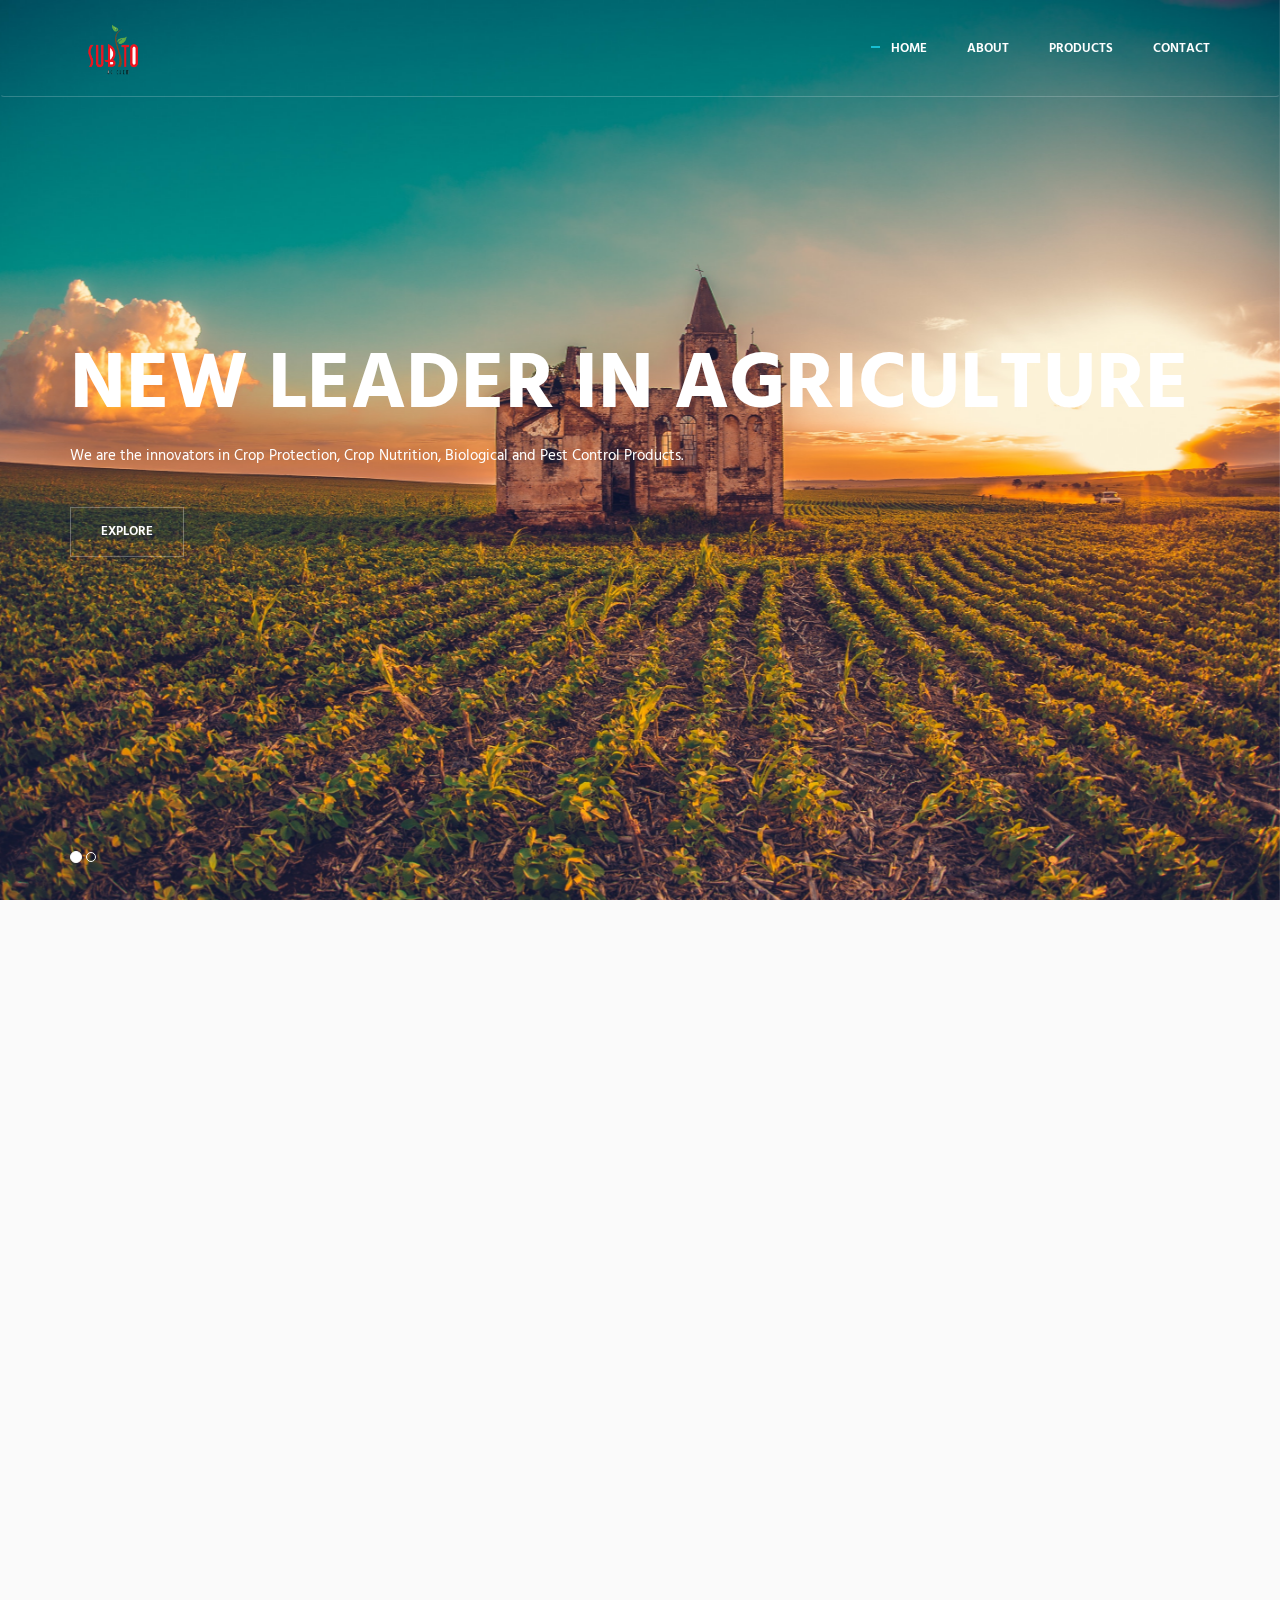
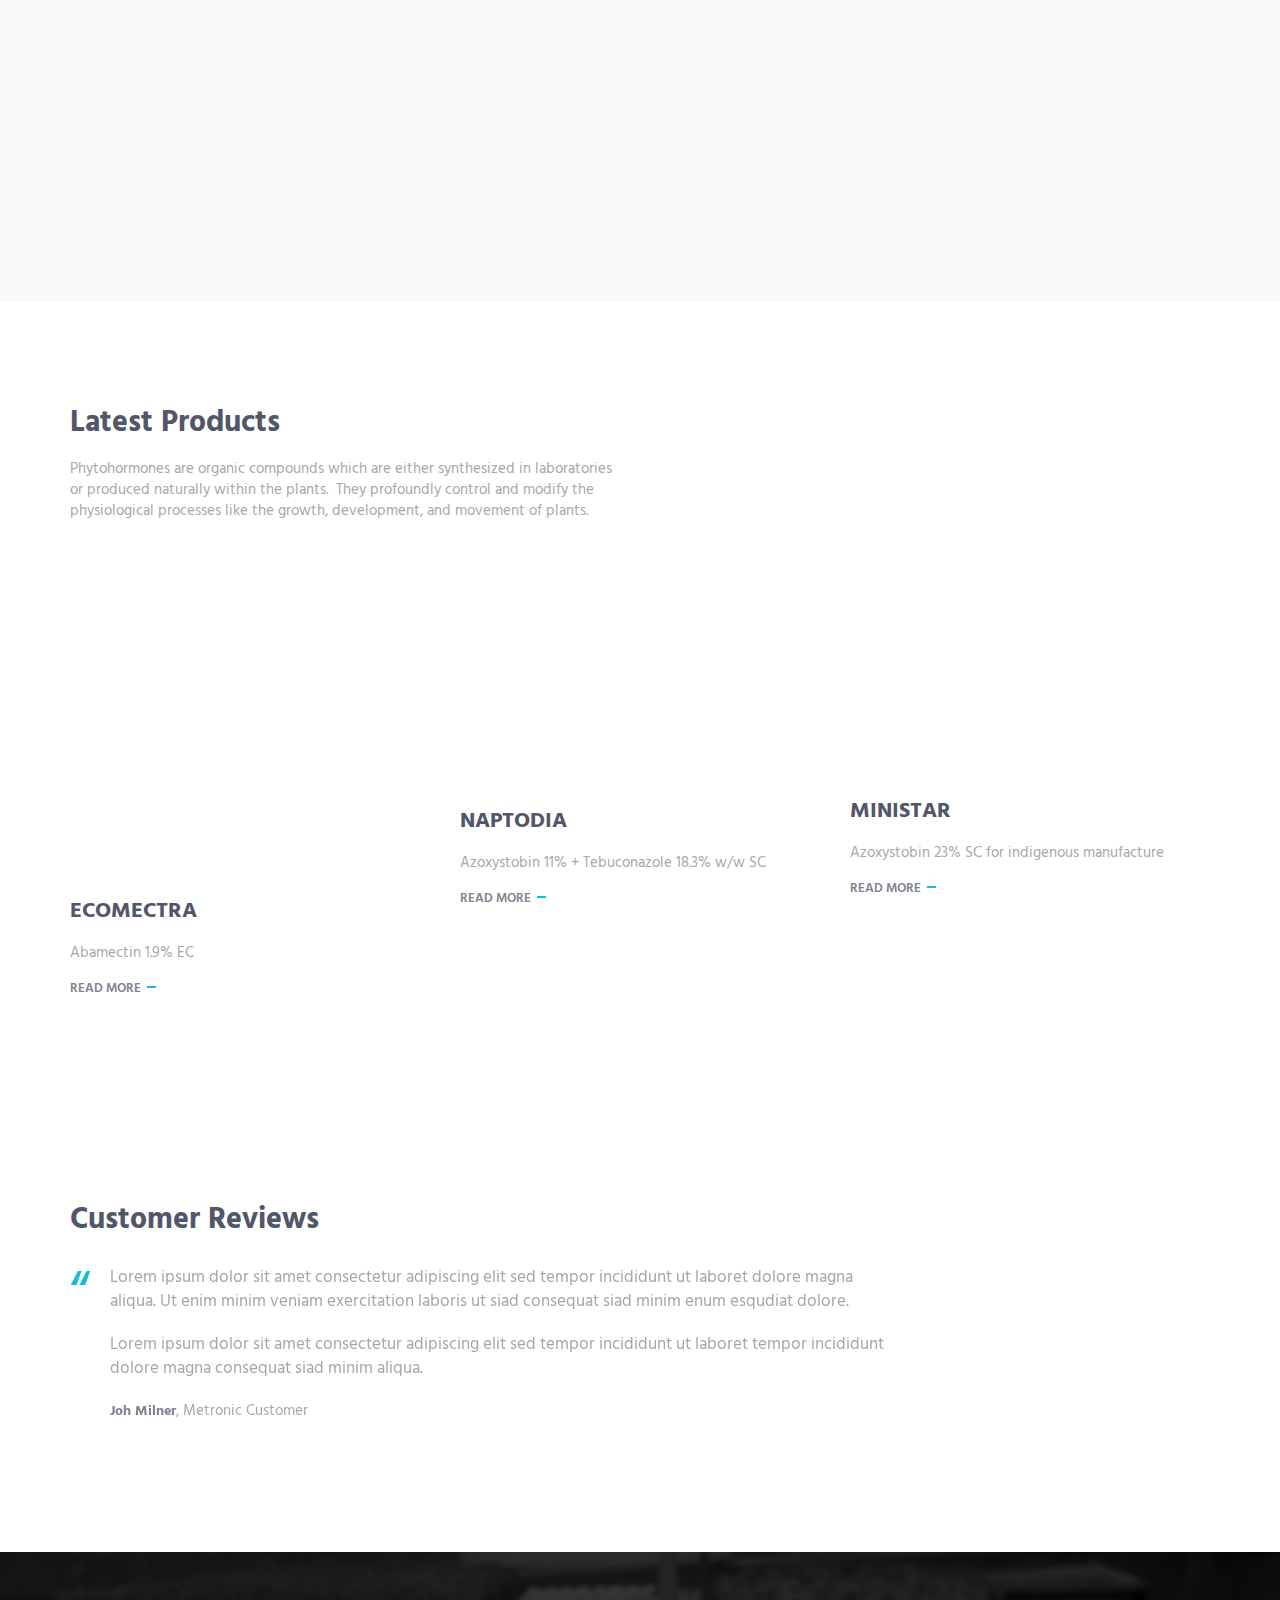
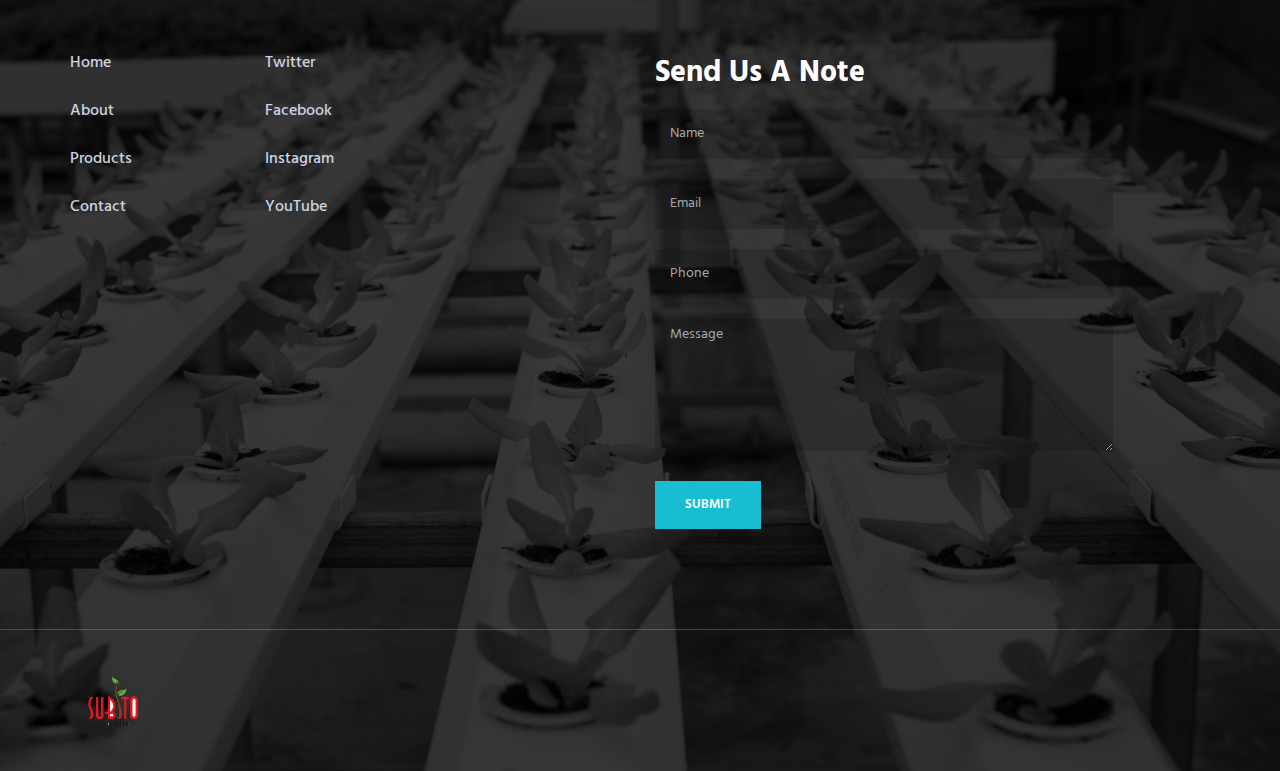
==== index.html @ 29a46f5b "initial commit" ====
<!DOCTYPE html>
<html lang="en" class="no-js">
  <!-- BEGIN HEAD -->
  <head>
    <meta charset="utf-8" />
    <title>SUBITO AGCHEM PRIVATE LIMITED</title>
    <meta http-equiv="X-UA-Compatible" content="IE=edge" />
    <meta content="width=device-width, initial-scale=1" name="viewport" />
    <meta content="" name="description" />
    <meta content="" name="author" />

    <!-- GLOBAL MANDATORY STYLES -->
    <link
      href="http://fonts.googleapis.com/css?family=Hind:300,400,500,600,700"
      rel="stylesheet"
      type="text/css"
    />
    <link
      href="vendor/simple-line-icons/simple-line-icons.min.css"
      rel="stylesheet"
      type="text/css"
    />
    <link
      href="vendor/bootstrap/css/bootstrap.min.css"
      rel="stylesheet"
      type="text/css"
    />

    <!-- PAGE LEVEL PLUGIN STYLES -->
    <link href="css/animate.css" rel="stylesheet" />
    <link
      href="vendor/swiper/css/swiper.min.css"
      rel="stylesheet"
      type="text/css"
    />

    <!-- THEME STYLES -->
    <link href="css/layout.min.css" rel="stylesheet" type="text/css" />

    <!-- Favicon -->
    <link rel="shortcut icon" href="favicon.ico" />
    <link rel="icon" type="image/png" href="/img/logo.png" />
  </head>
  <!-- END HEAD -->

  <!-- BODY -->
  <body>
    <!--========== HEADER ==========-->
    <header class="header navbar-fixed-top">
      <!-- Navbar -->
      <nav class="navbar" role="navigation">
        <div class="container">
          <!-- Brand and toggle get grouped for better mobile display -->
          <div class="menu-container">
            <button
              type="button"
              class="navbar-toggle"
              data-toggle="collapse"
              data-target=".nav-collapse"
            >
              <span class="sr-only">Toggle navigation</span>
              <span class="toggle-icon"></span>
            </button>

            <!-- Logo -->
            <div class="logo">
              <a class="logo-wrap" href="index.html">
                <img
                  class="logo-img logo-img-main"
                  src="img/logo_new.png"
                  alt="Subito Logo"
                />
                <img
                  class="logo-img logo-img-active"
                  src="img/logo_new.png"
                  alt="Subito Logo"
                />
              </a>
            </div>
            <!-- End Logo -->
          </div>

          <!-- Collect the nav links, forms, and other content for toggling -->
          <div class="collapse navbar-collapse nav-collapse" style="color: #ffff;">
            <div class="menu-container" style="color: #ffff;">
              <ul class="navbar-nav navbar-nav-right">
                <li class="nav-item">
                  <a
                    class="nav-item-child nav-item-hover active"
                    href="index.html"
                    >Home</a
                  >
                </li>
                <!-- <li class="nav-item"><a class="nav-item-child nav-item-hover" href="pricing.html">Pricing</a></li> -->
                <li class="nav-item">
                  <a class="nav-item-child nav-item-hover" href="about.html"
                    >About</a
                  >
                </li>
                <li class="nav-item">
                  <a class="nav-item-child nav-item-hover" href="products.html"
                    >Products</a
                  >
                </li>
                <!-- <li class="nav-item"><a class="nav-item-child nav-item-hover" href="faq.html">FAQ</a></li> -->
                <li class="nav-item">
                  <a class="nav-item-child nav-item-hover" href="contact.html"
                    >Contact</a
                  >
                </li>
              </ul>
            </div>
          </div>
          <!-- End Navbar Collapse -->
        </div>
      </nav>
      <!-- Navbar -->
    </header>
    <!--========== END HEADER ==========-->

    <!--========== SLIDER ==========-->
    <div
      id="carousel-example-generic"
      class="carousel slide"
      data-ride="carousel"
    >
      <div class="container">
        <!-- Indicators -->
        <ol class="carousel-indicators">
          <li
            data-target="#carousel-example-generic"
            data-slide-to="0"
            class="active"
          ></li>
          <li data-target="#carousel-example-generic" data-slide-to="1"></li>
        </ol>
      </div>

      <!-- Wrapper for slides -->
      <div class="carousel-inner" role="listbox">
        <div class="item active">
          <img
            class="img-responsive"
            src="img/1920x1080/01.jpg"
            alt="Slider Image"
          />
          <div class="container">
            <div class="carousel-centered">
              <div class="margin-b-40">
                <h1 class="carousel-title">New leader in agriculture</h1>
                <p style="color: #ffff;">
                  We are the innovators in Crop Protection, Crop Nutrition,
                  Biological and Pest Control Products.
                </p>
              </div>
              <a
                href="#"
                class="btn-theme btn-theme-sm btn-white-brd text-uppercase"
                >Explore</a
              >
            </div>
          </div>
        </div>
        <div class="item">
          <img
            class="img-responsive"
            src="img/1920x1080/02.jpg"
            alt="Slider Image"
          />
          <div class="container">
            <div class="carousel-centered">
              <div class="margin-b-40">
                <h2 class="carousel-title">Maximize Efficiency</h2>
                <p style="color: #ffff;">
                  We focus on over all development of the communities around our
                  plant locations mostly in the rural areas.
                </p>
              </div>
              <a
                href="#"
                class="btn-theme btn-theme-sm btn-white-brd text-uppercase"
                >Explore</a
              >
            </div>
          </div>
        </div>
      </div>
    </div>
    <!--========== SLIDER ==========-->

    <!--========== PAGE LAYOUT ==========-->
    <!-- Service -->
    <div class="bg-color-sky-light" data-auto-height="true">
      <div class="content-lg container">
        <div class="row row-space-1 margin-b-2">
          <div class="col-sm-4 sm-margin-b-2">
            <div
              class="wow fadeInLeft"
              data-wow-duration=".3"
              data-wow-delay=".3s"
            >
              <div class="service" data-height="height">
                <div class="service-element">
                  <i class="service-icon icon-chemistry"></i>
                </div>
                <div class="service-info">
                  <h3>CROP PROTECTION</h3>
                  <p class="margin-b-5">
                    Crop protection combines strategies, tools, and products
                    that protect against various pests.
                  </p>
                </div>
                <a href="#" class="content-wrapper-link"></a>
              </div>
            </div>
          </div>
          <div class="col-sm-4 sm-margin-b-2">
            <div
              class="wow fadeInLeft"
              data-wow-duration=".3"
              data-wow-delay=".2s"
            >
              <div class="service" data-height="height">
                <div class="service-element">
                  <i class="service-icon icon-screen-tablet"></i>
                </div>
                <div class="service-info">
                  <h3>BIOLOGICAL</h3>
                  <p class="margin-b-5">
                    Biological crop protection, also called biological pest
                    control, is the control of pests and diseases in the crop
                    through the introduction of natural microbes and metabolites
                    of the biological plant protection products.
                  </p>
                </div>
                <a href="#" class="content-wrapper-link"></a>
              </div>
            </div>
          </div>
          <div class="col-sm-4">
            <div
              class="wow fadeInLeft"
              data-wow-duration=".3"
              data-wow-delay=".1s"
            >
              <div class="service" data-height="height">
                <div class="service-element">
                  <i class="service-icon icon-badge"></i>
                </div>
                <div class="service-info">
                  <h3>CROP NUTRITION</h3>
                  <p class="margin-b-5">
                    Nitrogen, phosphorus, and potassium (macronutrient) are most
                    important nutrients for plant growth and development.
                    Nitrogen is a major component of proteins and is therefore
                    required in higher concentration. It also catalyses
                    enzymatic reactions. Phosphorus is the main component of ATP
                    and NADPH.
                  </p>
                </div>
                <a href="#" class="content-wrapper-link"></a>
              </div>
            </div>
          </div>
        </div>
        <!--// end row -->

        <div class="row row-space-1">
          <div class="col-sm-4 sm-margin-b-2">
            <div
              class="wow fadeInLeft"
              data-wow-duration=".3"
              data-wow-delay=".4s"
            >
              <div class="service" data-height="height">
                <div class="service-element">
                  <i class="service-icon icon-notebook"></i>
                </div>
                <div class="service-info">
                  <h3>PLANT GROWTH REGULATORS</h3>
                  <p class="margin-b-5">
                    Plant growth regulators are the chemical substances which
                    govern all the factors of development and growth within
                    plants. Some other names used to refer to it are
                    phytohormones and plant growth hormones.
                  </p>
                </div>
                <a href="#" class="content-wrapper-link"></a>
              </div>
            </div>
          </div>
          <!-- <div class="col-sm-4 sm-margin-b-2">
                        <div class="wow fadeInLeft" data-wow-duration=".3" data-wow-delay=".5s">
                            <div class="service" data-height="height">
                                <div class="service-element">
                                    <i class="service-icon icon-speedometer"></i>
                                </div>
                                <div class="service-info">
                                    <h3>Fast Delivery</h3>
                                    <p class="margin-b-5">Lorem ipsum dolor amet consectetur ut consequat siad esqudiat dolor</p>
                                </div>
                                <a href="#" class="content-wrapper-link"></a>    
                            </div>
                        </div>
                    </div> -->
          <!-- <div class="col-sm-4">
                        <div class="wow fadeInLeft" data-wow-duration=".3" data-wow-delay=".6s">
                            <div class="service" data-height="height">
                                <div class="service-element">
                                    <i class="service-icon icon-badge"></i>
                                </div>
                                <div class="service-info">
                                    <h3>Free Plugins</h3>
                                    <p class="margin-b-5">Lorem ipsum dolor amet consectetur ut consequat siad esqudiat dolor</p>
                                </div>
                                <a href="#" class="content-wrapper-link"></a>    
                            </div>
                        </div>
                    </div> -->
        </div>
        <!--// end row -->
      </div>
    </div>
    <!-- End Service -->

    <!-- Latest Products -->
    <div class="content-lg container">
      <div class="row margin-b-40">
        <div class="col-sm-6">
          <h2>Latest Products</h2>
          <p>
            Phytohormones are organic compounds which are either synthesized in
            laboratories or produced naturally within the plants.  They
            profoundly control and modify the physiological processes like the
            growth, development, and movement of plants.
          </p>
        </div>
      </div>
      <!--// end row -->

      <div class="row">
        <!-- Latest Products -->
        <div class="col-sm-4 sm-margin-b-50">
          <div class="margin-b-20">
            <div class="wow zoomIn" data-wow-duration=".3" data-wow-delay=".1s">
              <img
                class="img-responsive"
                src="img/png/01.png"
                alt="Latest Products Image"
                height="300"
                width="300"
              />
            </div>
          </div>
          <h4>
            <a href="#">ECOMECTRA</a>
            <!-- <span class="text-uppercase margin-l-20">Management</span> -->
          </h4>
          <p>Abamectin 1.9% EC</p>
          <a class="link" href="#">Read More</a>
        </div>
        <!-- End Latest Products -->

        <!-- Latest Products -->
        <div class="col-sm-4 sm-margin-b-50">
          <div class="margin-b-20">
            <div class="wow zoomIn" data-wow-duration=".3" data-wow-delay=".1s">
              <img
                class="img-responsive"
                src="img/png/02.png"
                alt="Latest Products Image"
                height="210"
                width="210"
              />
            </div>
          </div>
          <h4>
            <a href="#"> NAPTODIA</a>
            <!-- <span class="text-uppercase margin-l-20">Developmeny</span> -->
          </h4>
          <p>Azoxystobin 11% + Tebuconazole 18.3% w/w SC</p>
          <a class="link" href="#">Read More</a>
        </div>
        <!-- End Latest Products -->

        <!-- Latest Products -->
        <div class="col-sm-4 sm-margin-b-50">
          <div class="margin-b-20">
            <div class="wow zoomIn" data-wow-duration=".3" data-wow-delay=".1s">
              <img
                class="img-responsive"
                src="img/png/03.png"
                alt="Latest Products Image"
                height="200"
                width="200"
              />
            </div>
          </div>
          <h4>
            <a href="#">MINISTAR</a>
            <!-- <span class="text-uppercase margin-l-20">Design</span> -->
          </h4>
          <p>Azoxystobin 23% SC for indigenous manufacture</p>
          <a class="link" href="#">Read More</a>
        </div>
        <!-- End Latest Products -->
      </div>
      <!--// end row -->
    </div>
    <!-- End Latest Products -->

    <!-- Clients -->
    <!-- <div class="bg-color-sky-light">
            <div class="content-lg container">
                 Swiper Clients -->
    <!-- <div class="swiper-slider swiper-clients"> -->
    <!-- Swiper Wrapper -->
    <!-- <div class="swiper-wrapper">
                        <div class="swiper-slide">
                            <img class="swiper-clients-img" src="img/clients/01.png" alt="Clients Logo">
                        </div>
                        <div class="swiper-slide">
                            <img class="swiper-clients-img" src="img/clients/02.png" alt="Clients Logo">
                        </div>
                        <div class="swiper-slide">
                            <img class="swiper-clients-img" src="img/clients/03.png" alt="Clients Logo">
                        </div>
                        <div class="swiper-slide">
                            <img class="swiper-clients-img" src="img/clients/04.png" alt="Clients Logo">
                        </div>
                        <div class="swiper-slide">
                            <img class="swiper-clients-img" src="img/clients/05.png" alt="Clients Logo">
                        </div>
                        <div class="swiper-slide">
                            <img class="swiper-clients-img" src="img/clients/06.png" alt="Clients Logo">
                        </div>
                    </div> -->
    <!-- End Swiper Wrapper -->
    <!-- </div> -->
    <!-- End Swiper Clients -->
    <!-- </div>
        </div>  -->
    <!-- End Clients -->

    <!-- Testimonials -->
    <div class="content-lg container">
      <div class="row">
        <div class="col-sm-9">
          <h2>Customer Reviews</h2>

          <!-- Swiper Testimonials -->
          <div class="swiper-slider swiper-testimonials">
            <!-- Swiper Wrapper -->
            <div class="swiper-wrapper">
              <div class="swiper-slide">
                <blockquote class="blockquote">
                  <div class="margin-b-20">
                    Lorem ipsum dolor sit amet consectetur adipiscing elit sed
                    tempor incididunt ut laboret dolore magna aliqua. Ut enim
                    minim veniam exercitation laboris ut siad consequat siad
                    minim enum esqudiat dolore.
                  </div>
                  <div class="margin-b-20">
                    Lorem ipsum dolor sit amet consectetur adipiscing elit sed
                    tempor incididunt ut laboret tempor incididunt dolore magna
                    consequat siad minim aliqua.
                  </div>
                  <p>
                    <span class="fweight-700 color-link">Joh Milner</span>,
                    Metronic Customer
                  </p>
                </blockquote>
              </div>
              <div class="swiper-slide">
                <blockquote class="blockquote">
                  <div class="margin-b-20">
                    Duis aute irure dolor in reprehenderit in voluptate velit
                    esse cillum dolore eu fugiat nulla pariatur. Excepteur sint
                    occaecat cupidatat non proident, sunt in culpa qui officia
                    deserunt mollit anim id est laborum.
                  </div>
                  <div class="margin-b-20">
                    Ut enim ad minim veniam, quis nostrud exercitation ullamco
                    laboris nisi ut aliquip ex ea commodo consequat.
                  </div>
                  <p>
                    <span class="fweight-700 color-link">Alex Clarson</span>,
                    Metronic Customer
                  </p>
                </blockquote>
              </div>
            </div>
            <!-- End Swiper Wrapper -->

            <!-- Pagination -->
            <div class="swiper-testimonials-pagination"></div>
          </div>
          <!-- End Swiper Testimonials -->
        </div>
      </div>
      <!--// end row -->
    </div>
    <!-- End Testimonials -->

    <!-- Pricing -->
    <!-- <div class="bg-color-sky-light">
            <div class="content-lg container">
                <div class="row row-space-1">
                    <div class="col-sm-4 sm-margin-b-2"> -->
    <!-- Pricing -->
    <!-- <div class="pricing">
                            <div class="margin-b-30">
                                <i class="pricing-icon icon-chemistry"></i>
                                <h3>Starter Kit <span> - $</span> 49</h3>
                                <p>Lorem ipsum dolor amet consectetur ut consequat siad esqudiat dolor</p>
                            </div>
                            <ul class="list-unstyled pricing-list margin-b-50">
                                <li class="pricing-list-item">Basic Features</li>
                                <li class="pricing-list-item">Up to 5 products</li>
                                <li class="pricing-list-item">50 Users Panels</li>
                            </ul>
                            <a href="pricing.html" class="btn-theme btn-theme-sm btn-default-bg text-uppercase">Choose</a>
                        </div> -->
    <!-- End Pricing -->
    <!-- </div>
                    <div class="col-sm-4 sm-margin-b-2"> -->
    <!-- Pricing -->
    <!-- <div class="pricing pricing-active">
                            <div class="margin-b-30">
                                <i class="pricing-icon icon-badge"></i>
                                <h3>Professional <span> - $</span> 149</h3>
                                <p>Lorem ipsum dolor amet consectetur ut consequat siad esqudiat dolor</p>
                            </div>
                            <ul class="list-unstyled pricing-list margin-b-50">
                                <li class="pricing-list-item">Basic Features</li>
                                <li class="pricing-list-item">Up to 100 products</li>
                                <li class="pricing-list-item">100 Users Panels</li>
                            </ul>
                            <a href="pricing.html" class="btn-theme btn-theme-sm btn-default-bg text-uppercase">Choose</a>
                        </div> -->
    <!-- End Pricing -->
    <!-- </div>
                    <div class="col-sm-4">
                         Pricing -->
    <!-- <div class="pricing">
                            <div class="margin-b-30">
                                <i class="pricing-icon icon-shield"></i>
                                <h3>Advanced <span> - $</span> 249</h3>
                                <p>Lorem ipsum dolor amet consectetur ut consequat siad esqudiat dolor</p>
                            </div>
                            <ul class="list-unstyled pricing-list margin-b-50">
                                <li class="pricing-list-item">Extended Features</li>
                                <li class="pricing-list-item">Unlimited products</li>
                                <li class="pricing-list-item">Unlimited Users Panels</li>
                            </ul>
                            <a href="pricing.html" class="btn-theme btn-theme-sm btn-default-bg text-uppercase">Choose</a>
                        </div>
                        End Pricing -->
    <!-- </div>
                </div>
             -// end row -->
    <!-- </div>
        </div>  -->
    <!-- End Pricing -->

    <!-- Promo Section -->
    <!-- <div class="promo-section overflow-h">
      <div class="container">
        <div class="clearfix">
          <div class="ver-center">
            <div class="ver-center-aligned">
              <div class="promo-section-col">
                <h2>Our Clients</h2>
                <p>
                  Lorem ipsum dolor sit amet consectetur adipiscing elit sed
                  tempor incididunt ut laboret dolore magna aliqua enim minim
                  veniam exercitation ipsum dolor sit amet consectetur
                  adipiscing elit sed tempor incididunt ut laboret dolore magna
                  aliqua enim minim veniam exercitation
                </p>
                <p>
                  Ipsum dolor sit amet consectetur adipiscing elit sed tempor
                  incididut ut sead laboret dolore magna aliqua enim minim
                  veniam exercitation ipsum dolor sit amet consectetur
                  adipiscing
                </p>
              </div>
            </div>
          </div>
        </div>
      </div>
      <div class="promo-section-img-right">
        <img
          class="img-responsive"
          src="img/970x970/01.jpg"
          alt="Content Image"
        />
      </div>
    </div> -->
    <!-- End Promo Section -->

    <!-- Work -->
    <!-- <div class="bg-color-sky-light overflow-h">
      <div class="content-lg container">
        <div class="row margin-b-40">
          <div class="col-sm-6">
            <h2>Showcase</h2>
            <p>
              Lorem ipsum dolor sit amet consectetur adipiscing elit sed tempor
              incididunt ut laboret dolore magna aliqua enim minim veniam
              exercitation
            </p>
          </div>
        </div> -->
        <!--// end row -->

        <!-- Masonry Grid -->
        <!-- <div class="masonry-grid">
          <div class="masonry-grid-sizer col-xs-6 col-sm-6 col-md-1"></div>
          <div class="masonry-grid-item col-xs-12 col-sm-6 col-md-8"> -->
            <!-- Work -->
            <!-- <div
              class="work wow fadeInUp"
              data-wow-duration=".3"
              data-wow-delay=".1s"
            >
              <div class="work-overlay">
                <img
                  class="full-width img-responsive"
                  src="img/800x400/01.jpg"
                  alt="Portfolio Image"
                />
              </div>
              <div class="work-content">
                <h3 class="color-white margin-b-5">Art Of Coding</h3>
                <p class="color-white margin-b-0">
                  Lorem ipsum dolor sit amet consectetur adipiscing
                </p>
              </div>
              <a class="content-wrapper-link" href="#"></a>
            </div> -->
            <!-- End Work -->
          <!-- </div>
          <div class="masonry-grid-item col-xs-6 col-sm-6 col-md-4"> -->
            <!-- Work -->
            <!-- <div
              class="work wow fadeInUp"
              data-wow-duration=".3"
              data-wow-delay=".2s"
            >
              <div class="work-overlay">
                <img
                  class="full-width img-responsive"
                  src="img/397x400/01.jpg"
                  alt="Portfolio Image"
                />
              </div>
              <div class="work-content">
                <h3 class="color-white margin-b-5">Clean Design</h3>
                <p class="color-white margin-b-0">
                  Lorem ipsum dolor sit amet consectetur adipiscing
                </p>
              </div>
              <a class="content-wrapper-link" href="#"></a>
            </div> -->
            <!-- End Work -->
          <!-- </div>
          <div class="masonry-grid-item col-xs-6 col-sm-6 col-md-4"> -->
            <!-- Work -->
            <!-- <div
              class="work wow fadeInUp"
              data-wow-duration=".3"
              data-wow-delay=".3s"
            >
              <div class="work-overlay">
                <img
                  class="full-width img-responsive"
                  src="img/397x300/01.jpg"
                  alt="Portfolio Image"
                />
              </div>
              <div class="work-content">
                <h3 class="color-white margin-b-5">Clean Design</h3>
                <p class="color-white margin-b-0">
                  Lorem ipsum dolor sit amet consectetur adipiscing
                </p>
              </div>
              <a class="content-wrapper-link" href="#"></a>
            </div> -->
            <!-- End Work -->
          <!-- </div>
          <div class="masonry-grid-item col-xs-6 col-sm-6 col-md-4">
            Work
            <div
              class="work wow fadeInUp"
              data-wow-duration=".3"
              data-wow-delay=".4s"
            > -->
              <!-- <div class="work-overlay">
                <img
                  class="full-width img-responsive"
                  src="img/397x300/02.jpg"
                  alt="Portfolio Image"
                />
              </div>
              <div class="work-content">
                <h3 class="color-white margin-b-5">Clean Design</h3>
                <p class="color-white margin-b-0">
                  Lorem ipsum dolor sit amet consectetur adipiscing
                </p>
              </div>
              <a class="content-wrapper-link" href="#"></a>
            </div> -->
            <!-- End Work -->
          <!-- </div>
          <div class="masonry-grid-item col-xs-6 col-sm-6 col-md-4"> -->
            <!-- Work -->
            <!-- <div
              class="work wow fadeInUp"
              data-wow-duration=".3"
              data-wow-delay=".5s"
            >
              <div class="work-overlay">
                <img
                  class="full-width img-responsive"
                  src="img/397x300/03.jpg"
                  alt="Portfolio Image"
                />
              </div>
              <div class="work-content">
                <h3 class="color-white margin-b-5">Clean Design</h3>
                <p class="color-white margin-b-0">
                  Lorem ipsum dolor sit amet consectetur adipiscing
                </p>
              </div>
              <a class="content-wrapper-link" href="#"></a>
            </div> -->
            <!-- End Work -->
          <!-- </div>
        </div> -->
        <!-- End Masonry Grid -->
      <!-- </div>
    </div> -->
    <!-- End Work -->
    <!--========== END PAGE LAYOUT ==========-->

    <!--========== FOOTER ==========-->
    <footer class="footer">
      <!-- Links -->
      <div class="footer-seperator">
        <div class="content-lg container">
          <div class="row">
            <div class="col-sm-2 sm-margin-b-50">
              <!-- List -->
              <ul class="list-unstyled footer-list">
                <li class="footer-list-item">
                  <a class="footer-list-link" href="#">Home</a>
                </li>
                <li class="footer-list-item">
                  <a class="footer-list-link" href="#">About</a>
                </li>
                <li class="footer-list-item">
                  <a class="footer-list-link" href="#">Products</a>
                </li>
                <!-- <li class="footer-list-item"><a class="footer-list-link" href="#">Pricing</a></li>
                                <li class="footer-list-item"><a class="footer-list-link" href="#">Clients</a></li> -->
                <!-- <li class="footer-list-item"><a class="footer-list-link" href="#">Careers</a></li> -->
                <li class="footer-list-item">
                  <a class="footer-list-link" href="#">Contact</a>
                </li>
                <!-- <li class="footer-list-item"><a class="footer-list-link" href="#">Terms</a></li> -->
              </ul>
              <!-- End List -->
            </div>
            <div class="col-sm-4 sm-margin-b-30">
              <!-- List -->
              <ul class="list-unstyled footer-list">
                <li class="footer-list-item">
                  <a class="footer-list-link" href="#">Twitter</a>
                </li>
                <li class="footer-list-item">
                  <a class="footer-list-link" href="#">Facebook</a>
                </li>
                <li class="footer-list-item">
                  <a class="footer-list-link" href="#">Instagram</a>
                </li>
                <li class="footer-list-item">
                  <a class="footer-list-link" href="#">YouTube</a>
                </li>
              </ul>
              <!-- End List -->
            </div>
            <div class="col-sm-5 sm-margin-b-30">
              <h2 class="color-white">Send Us A Note</h2>
              <input
                type="text"
                class="form-control footer-input margin-b-20"
                placeholder="Name"
                required
              />
              <input
                type="email"
                class="form-control footer-input margin-b-20"
                placeholder="Email"
                required
              />
              <input
                type="text"
                class="form-control footer-input margin-b-20"
                placeholder="Phone"
                required
              />
              <textarea
                class="form-control footer-input margin-b-30"
                rows="6"
                placeholder="Message"
                required
              ></textarea>
              <button
                type="submit"
                class="btn-theme btn-theme-sm btn-base-bg text-uppercase"
              >
                Submit
              </button>
            </div>
          </div>
          <!--// end row -->
        </div>
      </div>
      <!-- End Links -->

      <!-- Copyright -->
      <div class="content container">
        <div class="row">
          <div class="col-xs-6">
            <img class="footer-logo" src="img/logo_new.png" alt="Subito Logo" />
          </div>
          <!-- <div class="col-xs-6 text-right">
                        <p class="margin-b-0"><a class="color-base fweight-700" href="http://keenthemes.com/preview/asentus/">Asentus</a> Theme Powered by: <a class="color-base fweight-700" href="http://www.keenthemes.com/">KeenThemes.com</a></p>
                    </div> -->
        </div>
        <!--// end row -->
      </div>
      <!-- End Copyright -->
    </footer>
    <!--========== END FOOTER ==========-->

    <!-- Back To Top -->
    <a href="javascript:void(0);" class="js-back-to-top back-to-top">Top</a>

    <!-- JAVASCRIPTS(Load javascripts at bottom, this will reduce page load time) -->
    <!-- CORE PLUGINS -->
    <script src="vendor/jquery.min.js" type="text/javascript"></script>
    <script src="vendor/jquery-migrate.min.js" type="text/javascript"></script>
    <script
      src="vendor/bootstrap/js/bootstrap.min.js"
      type="text/javascript"
    ></script>

    <!-- PAGE LEVEL PLUGINS -->
    <script src="vendor/jquery.easing.js" type="text/javascript"></script>
    <script src="vendor/jquery.back-to-top.js" type="text/javascript"></script>
    <script
      src="vendor/jquery.smooth-scroll.js"
      type="text/javascript"
    ></script>
    <script src="vendor/jquery.wow.min.js" type="text/javascript"></script>
    <script
      src="vendor/swiper/js/swiper.jquery.min.js"
      type="text/javascript"
    ></script>
    <script
      src="vendor/masonry/jquery.masonry.pkgd.min.js"
      type="text/javascript"
    ></script>
    <script
      src="vendor/masonry/imagesloaded.pkgd.min.js"
      type="text/javascript"
    ></script>

    <!-- PAGE LEVEL SCRIPTS -->
    <script src="js/layout.min.js" type="text/javascript"></script>
    <script src="js/components/wow.min.js" type="text/javascript"></script>
    <script src="js/components/swiper.min.js" type="text/javascript"></script>
    <script src="js/components/masonry.min.js" type="text/javascript"></script>
  </body>
  <!-- END BODY -->
</html>
---- css/layout.min.css ----
@charset "UTF-8";.blockquote,.btn-theme,p{line-height:1.4}.btn-theme.active.focus,.btn-theme.active:focus,.btn-theme.focus,.btn-theme:active.focus,.btn-theme:active:focus,.btn-theme:focus,:active,:focus,a,a:active,a:focus,a:hover{outline:0}.btn-theme:hover,.service .service-element,.service .service-info,.service:hover .service-element,.service:hover .service-info{transition-duration:.3s;transition-property:all;transition-timing-function:cubic-bezier(.7,1,.7,1)}.blockquote,.header .nav-item-child,.link,a,body,em,h1,h2,h3,h4,h5,h6,li,li a,p,span{font-family:Hind,sans-serif}.back-to-top:focus,.back-to-top:hover,.btn-theme.focus,.btn-theme:focus,.btn-theme:hover,.content-wrapper-link,.header .logo-wrap:focus,.header .logo-wrap:hover,a:active,a:focus,a:hover,h1>a:focus,h2>a:focus,h3>a:focus,h4>a:focus,h5>a:focus,h6>a:focus{text-decoration:none}.back-to-top,.carousel-title,.header .nav-item-child,.link{text-transform:uppercase}.container-full-width:after,.masonry-grid:after{clear:both}html{overflow-x:hidden}body,html,html a{-webkit-font-smoothing:antialiased}p{font-size:15px;font-weight:400;color:#a6a7aa;margin-bottom:15px}em,li,li a{font-size:16px;font-weight:500;color:#515769}a{color:#81848f}a:active,a:focus,a:hover{color:#999caa}.link{position:relative;font-size:13px;font-weight:600}.link:after{position:absolute;top:8px;right:-15px;width:9px;height:2px;background:#17bed2;content:" "}span{font-size:14px;font-weight:400;color:#bfc1c7}h1,h2,h3,h4,h5,h6{font-weight:700;color:#515769;line-height:1.4;margin:0 0 15px}h1>a,h2>a,h3>a,h4>a,h5>a,h6>a{color:#515769}h1>a:hover,h2>a:hover,h3>a:hover,h4>a:hover,h5>a:hover,h6>a:hover{color:#999caa;text-decoration:none}h1{font-size:40px}h2{font-size:30px}h3,h4{font-size:22px}::selection{color:#fff;background:#17bed2;text-shadow:none}::-webkit-selection{color:#fff;background:#17bed2;text-shadow:none}::-moz-selection{color:#fff;background:#17bed2;text-shadow:none}.section-seperator{border-bottom:1px solid #edf0f2}.content-wrapper-link{position:absolute;top:0;left:0;right:0;bottom:0;display:block;z-index:3}.blockquote{position:relative;font-size:17px;font-weight:400;color:#a6a7aa;border-left:none;margin-left:20px}.blockquote:before{position:absolute;top:0;left:-20px;font-size:60px;display:inline-block;color:#17bed2;content:'“'}.btn-theme{position:relative;display:inline-block;text-align:center;background-image:none;border-style:solid;white-space:nowrap;vertical-align:middle;-ms-touch-action:manipulation;touch-action:manipulation;cursor:pointer;-webkit-user-select:none;-moz-user-select:none;-ms-user-select:none;user-select:none}.btn-theme.active,.btn-theme:active{background-image:none;outline:0}.btn-theme.disabled,.btn-theme[disabled],fieldset[disabled] .btn-theme{cursor:not-allowed;box-shadow:none;opacity:.65;pointer-events:none}.btn-white-brd{color:#fff;background:0 0;border-color:rgba(255,255,255,.3);border-width:1px}.btn-white-brd.focus,.btn-white-brd:focus,.btn-white-brd:hover{color:#515769;background:#fff;border-color:transparent}.btn-default-bg{color:#515769;background:#f3f4f5;border-color:transparent;border-width:0}.btn-base-bg,.btn-default-bg.focus,.btn-default-bg:focus,.btn-default-bg:hover{background:#17bed2;color:#fff;border-color:transparent}.btn-base-bg{border-width:0}.btn-base-bg.focus,.btn-base-bg:focus,.btn-base-bg:hover{color:#fff;background:#63cbd7;border-color:transparent}.footer .footer-seperator,.header .navbar{border-bottom:1px solid rgba(255,255,255,.2)}.btn-theme-sm{font-size:13px;font-weight:600;padding:15px 30px}.pricing{padding:70px 45px;background:#fff;margin-top:50px}@media (max-width:768px){.pricing{margin-top:0}}.pricing.pricing-active{padding-top:110px;padding-bottom:110px;margin-top:10px}@media (max-width:768px){.pricing.pricing-active{margin-top:0}}.pricing .pricing-icon{display:block;font-size:30px;color:#999caa;margin-bottom:30px}.pricing .pricing-list-item{position:relative;font-size:13px;color:#81848f;padding-left:20px;margin-bottom:10px}.pricing .pricing-list-item:before{position:absolute;top:7px;left:0;width:9px;height:2px;background:#17bed2;content:" ";margin-right:10px}@media (max-width:991px){.promo-section .promo-section-col{padding-top:100px;padding-bottom:100px}}@media (min-width:992px){.promo-section{position:relative;height:400px}.promo-section .promo-section-col{width:45%}.promo-section .promo-section-img-left{position:absolute;top:0;right:50%}.promo-section .promo-section-img-right{position:absolute;top:0;left:50%}.promo-section .ver-center{display:table;height:400px}.promo-section .ver-center-aligned{display:table-cell;vertical-align:middle}}.service{background:#fff;padding:50px}.service .service-element,.service .service-info{-webkit-transform:translate3d(0,0,0);-moz-transform:translate3d(0,0,0);transform:translate3d(0,0,0)}.service .service-icon{display:block;font-size:30px;color:#999caa;margin-bottom:30px}.header .logo-img,.header .logo-img-main,.header .logo-wrap{display:inline-block}.service:hover .service-element{opacity:0;-webkit-transform:translate3d(0,-100%,0);-moz-transform:translate3d(0,-100%,0);transform:translate3d(0,-100%,0)}.service:hover .service-info{-webkit-transform:translate3d(0,-30%,0);-moz-transform:translate3d(0,-30%,0);transform:translate3d(0,-30%,0)}.work,.work .work-overlay{position:relative}.work .work-content,.work .work-overlay:before{position:absolute;transition-property:all;transition-timing-function:cubic-bezier(.7,1,.7,1);transition-duration:.3s;left:0}.work .work-overlay:before{top:0;width:100%;height:100%;background:0 0;content:" "}.work .work-content{bottom:0;opacity:0;padding:25px;-webkit-transform:translate3d(0,20px,0);-moz-transform:translate3d(0,20px,0);transform:translate3d(0,20px,0)}.work:hover .work-overlay:before{background:rgba(0,0,0,.5);transition-duration:.3s;transition-property:all;transition-timing-function:cubic-bezier(.7,1,.7,1)}.work:hover .work-content{opacity:1;-webkit-transform:translate3d(0,0,0);-moz-transform:translate3d(0,0,0);transform:translate3d(0,0,0);transition-duration:.3s;transition-property:all;transition-timing-function:cubic-bezier(.7,1,.7,1)}.footer{background:url(../img/1920x1080/03.jpg) center center no-repeat;background-size:cover}.footer .footer-list{margin-bottom:0}.footer .footer-list-item{color:#cbd3e1;margin-bottom:25px}.footer .footer-list-link{color:#cbd3e1}.footer .footer-list-link:hover{color:#fff}.footer .footer-input{background:rgba(0,0,0,.15)}.footer .footer-logo{width:85px;height:auto}.navbar-fixed-top .navbar-collapse{max-height:100%}.header .navbar{margin-bottom:0;transition-duration:.3s;transition-property:all;transition-timing-function:cubic-bezier(.7,1,.7,1)}.header .navbar-toggle{width:25px;height:25px;border:none;padding:0;margin:35px 0}.header .navbar-toggle .toggle-icon{position:relative;width:21px;height:1px;display:inline-block;background:#515769;transition-duration:.3s;transition-property:all;transition-timing-function:cubic-bezier(.7,1,.7,1)}.header .navbar-toggle .toggle-icon:after,.header .navbar-toggle .toggle-icon:before{position:absolute;left:0;background:#515769;content:" "}.header .navbar-toggle .toggle-icon:before{width:10px;height:1px;bottom:10px;-webkit-transform:rotate(0);-moz-transform:rotate(0);transform:rotate(0);transition-duration:.3s;transition-property:all;transition-timing-function:cubic-bezier(.7,1,.7,1)}.header .navbar-toggle .toggle-icon:after{width:16px;height:1px;top:-5px;-webkit-transform:rotate(0);-moz-transform:rotate(0);transform:rotate(0);transition-duration:.3s;transition-property:all;transition-timing-function:cubic-bezier(.7,1,.7,1)}.header .navbar-toggle:hover .toggle-icon{background:#17bed2;transition-duration:.3s;transition-property:all;transition-timing-function:cubic-bezier(.7,1,.7,1)}.header .navbar-toggle:hover .toggle-icon:after,.header .navbar-toggle:hover .toggle-icon:before{width:21px;height:1px;background:#17bed2;transition-duration:.3s;transition-property:all;transition-timing-function:cubic-bezier(.7,1,.7,1)}.header .logo-img-active,.header .logo-img-main,.header .nav-item .nav-item-hover.active:after,.header .nav-item:hover .nav-item-hover:after{transition-duration:.4s;transition-property:all;transition-timing-function:cubic-bezier(.7,1,.7,1)}.header .navbar-toggle:hover .toggle-icon.is-clicked{background:rgba(81,87,105,0)}.header .logo{width:100px;height:100px;float:left;max-height:95px;line-height:65px}.header .logo-wrap{padding:15px 0}.header .logo-img{width:85px;height:auto;max-width:100%;max-height:100%;vertical-align:middle}.header .logo-img-active{display:none}.header .nav-item,.header .nav-item-child{display:block;position:relative}.header .navbar-nav{padding-left:0;margin-bottom:0;list-style:none}.header .nav-item:last-child .nav-item-child{padding-right:0}.header .nav-item .nav-item-hover.active:after,.header .nav-item:hover .nav-item-hover:after{opacity:1}.header .nav-item-child{font-size:13px;font-weight:600;color:#fff;line-height:55px;padding:20px;transition-duration:.3s;transition-property:all;transition-timing-function:cubic-bezier(.7,1,.7,1)}.header .nav-item-hover{position:relative}.header .nav-item-hover:after{position:absolute;top:45px;left:0;width:9px;height:2px;background:#17bed2;opacity:0;content:" ";transition-duration:.4s;transition-property:all;transition-timing-function:cubic-bezier(.7,1,.7,1)}@media (max-width:991px){.header{background:#fff}.header .navbar-toggle{display:block}.header .navbar-collapse.collapse{display:none!important}.header .navbar-collapse.collapse.in{display:block!important}.header .nav-collapse{padding-left:0;padding-right:0}.header .navbar-nav{margin:0;float:none}.header .navbar-nav .nav-item{float:none}.header .menu-container:after,.header .menu-container:before{content:" ";display:table}.header .menu-container:after{clear:both}.header .logo .logo-img-main{display:none}.header .logo .logo-img-active{display:inline-block}.header .nav-item-child{color:#515769;line-height:1.4;padding:12px 12px 12px 15px}.header .nav-item-hover:after{position:absolute;top:19px}}@media (max-width:767px){.header .menu-container{padding-left:15px;padding-right:15px;margin-left:0;margin-right:0}.header .navbar>.container,.header .navbar>.container>.nav-collapse{padding-left:0;padding-right:0;margin-left:0;margin-right:0}.header .navbar>.container{width:auto}}@media (min-width:992px){.header .navbar-nav-right{float:right}.page-on-scroll .header .navbar{background:#fff;border-bottom-color:#f0f0f0;transition-duration:.3s;transition-property:all;transition-timing-function:cubic-bezier(.7,1,.7,1)}.page-on-scroll .header .logo-img-active,.page-on-scroll .header .logo-img-main{transition-duration:.4s;transition-property:all;transition-timing-function:cubic-bezier(.7,1,.7,1)}.page-on-scroll .header .logo-img-main{display:none}.page-on-scroll .header .logo-img-active{display:inline-block}.page-on-scroll .header .nav-item-child{color:#515769;transition-duration:.3s;transition-property:all;transition-timing-function:cubic-bezier(.7,1,.7,1)}}.contact-list>li{font-size:13px;color:#81848f;margin-bottom:10px}.back-to-top,.back-to-top:hover{color:#fff;transition-property:all;transition-timing-function:cubic-bezier(.7,1,.7,1);transition-duration:.3s}.back-to-top{position:fixed;right:10px;bottom:10px;display:inline-block;z-index:9;width:40px;height:40px;font-size:11px;font-weight:400;text-align:center;line-height:3;letter-spacing:1px;background:#515769;border-radius:3px;visibility:hidden;opacity:0;padding:5px;-webkit-transform:translate3d(0,50px,0);-moz-transform:translate3d(0,50px,0);transform:translate3d(0,50px,0)}.back-to-top.back-to-top-is-visible{visibility:visible;opacity:.6;-webkit-transform:translate3d(0,0,0);-moz-transform:translate3d(0,0,0);transform:translate3d(0,0,0);transition-duration:.3s;transition-property:all;transition-timing-function:cubic-bezier(.7,1,.7,1)}.back-to-top.back-to-top-is-visible:hover{opacity:1;transition-duration:.3s;transition-property:all;transition-timing-function:cubic-bezier(.7,1,.7,1)}.back-to-top.back-to-top-fade-out{opacity:.4}.back-to-top.back-to-top-fade-out:hover{opacity:1;transition-duration:.3s;transition-property:all;transition-timing-function:cubic-bezier(.7,1,.7,1)}.swiper-clients-img,.swiper-clients-img:hover{transition-duration:.2s;transition-property:all;transition-timing-function:cubic-bezier(.7,1,.7,1)}.form-control{height:50px;font-size:14px;font-weight:400;color:#a6a7aa;background:#fafafa;border:none;box-shadow:none;border-radius:0;padding-left:15px}.form-control::-moz-placeholder{color:#a6a7aa}.form-control:-ms-input-placeholder{color:#a6a7aa}.form-control::-webkit-input-placeholder{color:#a6a7aa}.form-control:focus{color:#515769;box-shadow:none}.form-control:focus::-moz-placeholder{color:#515769}.form-control:focus:-ms-input-placeholder{color:#515769}.form-control:focus::-webkit-input-placeholder{color:#515769}.full-screen{background-size:cover;background-position:center;background-repeat:no-repeat}.carousel-indicators{left:auto;width:auto;padding-left:0;margin-left:0}.carousel-centered{position:absolute;top:50%;-webkit-transform:translate3d(0,-50%,0);-moz-transform:translate3d(0,-50%,0);transform:translate3d(0,-50%,0)}.carousel-title{font-size:80px;font-weight:700;color:#fff;line-height:1.1}@media (max-width:768px){.carousel-title{font-size:60px}}.gm-style>div:first-child>div+div>div:last-child>div>div:first-child>div,.gm-style>div:first-child>div+div>div:last-child>div>div:first-child>div>div>div{background-color:#fff!important;box-shadow:none!important}.gm-style>div:first-child>div+div>div:last-child>div>div:first-child>div:first-child,.gm-style>div:first-child>div+div>div:last-child>div>div:last-child>img{display:none}.gm-style>div:first-child>div+div>div:last-child>div>div:last-child{overflow:inherit!important}.overflow-h,.swiper-slider{overflow:hidden}.gm-style>div:first-child>div+div>div:last-child>div>div:last-child:after{position:absolute;top:0;right:0;font-size:15px;font-family:Simple-Line-Icons;color:#515769;content:"\e082"}.gm-style-iw{top:22px!important;left:22px!important}.masonry-grid{position:relative;margin:0 -2px}.masonry-grid:after,.masonry-grid:before{content:" ";display:table}.masonry-grid .masonry-grid-item{display:block;float:left;vertical-align:top;padding:0 2px;margin-bottom:4px}.masonry-grid .masonry-grid-item.col-12{width:100%}.masonry-grid .masonry-grid-item.col-11{width:91.66666667%}.masonry-grid .masonry-grid-item.col-10{width:83.33333333%}.masonry-grid .masonry-grid-item.col-9{width:75%}.masonry-grid .masonry-grid-item.col-8{width:66.66666667%}.masonry-grid .masonry-grid-item.col-7{width:58.33333333%}.masonry-grid .masonry-grid-item.col-6{width:50%}.masonry-grid .masonry-grid-item.col-5{width:41.66666667%}.masonry-grid .masonry-grid-item.col-4{width:33.33333333%}.masonry-grid .masonry-grid-item.col-3{width:25%}.masonry-grid .masonry-grid-item.col-2{width:16.66666667%}.masonry-grid .masonry-grid-item.col-1{width:8.33333333%}@media (max-width:768px){.masonry-grid .masonry-grid-item,.masonry-grid .masonry-grid-item.col-1,.masonry-grid .masonry-grid-item.col-10,.masonry-grid .masonry-grid-item.col-11,.masonry-grid .masonry-grid-item.col-12,.masonry-grid .masonry-grid-item.col-2,.masonry-grid .masonry-grid-item.col-3,.masonry-grid .masonry-grid-item.col-4,.masonry-grid .masonry-grid-item.col-5,.masonry-grid .masonry-grid-item.col-6,.masonry-grid .masonry-grid-item.col-7,.masonry-grid .masonry-grid-item.col-8,.masonry-grid .masonry-grid-item.col-9{width:50%}}@media (max-width:600px){.masonry-grid .masonry-grid-item,.masonry-grid .masonry-grid-item.col-1,.masonry-grid .masonry-grid-item.col-10,.masonry-grid .masonry-grid-item.col-11,.masonry-grid .masonry-grid-item.col-12,.masonry-grid .masonry-grid-item.col-2,.masonry-grid .masonry-grid-item.col-3,.masonry-grid .masonry-grid-item.col-4,.masonry-grid .masonry-grid-item.col-5,.masonry-grid .masonry-grid-item.col-6,.masonry-grid .masonry-grid-item.col-7,.masonry-grid .masonry-grid-item.col-8,.masonry-grid .masonry-grid-item.col-9{width:100%}}.swiper-slider{position:relative;width:100%;height:100%}.swiper-clients-img{display:block;width:190px;height:auto;margin:0 auto;opacity:1;cursor:pointer}.swiper-clients-img:hover{opacity:.8}.color-base{color:#17bed2}.color-white{color:#fff}.color-heading{color:#515769}.color-subtitle{color:#a6a7aa}.color-link{color:#81848f}.color-link-hover{color:#999caa}.color-sky-light{color:#fafafa}.bg-color-base{background:#17bed2}.bg-color-white{background:#fff}.bg-color-heading{background:#515769}.bg-color-subtitle{background:#a6a7aa}.bg-color-link{background:#81848f}.bg-color-link-hover{background:#999caa}.bg-color-sky-light{background:#fafafa}.row-space-1{margin-right:-1px;margin-left:-1px}.row-space-1>[class*=col-]{padding-left:1px;padding-right:1px}.content{padding-top:40px;padding-bottom:40px}.content-sm{padding-top:60px;padding-bottom:60px}.content-md{padding-top:80px;padding-bottom:80px}.content-lg{padding-top:100px;padding-bottom:100px}.parallax-content{padding-top:220px;padding-bottom:120px}.full-width{width:100%;height:auto}.container-full-width{width:100%}.container-full-width:after,.container-full-width:before{content:" ";display:table}.fweight-300{font-weight:300!important}.fweight-400{font-weight:400!important}.fweight-500{font-weight:500!important}.fweight-600{font-weight:600!important}.fweight-700{font-weight:700!important}.margin-l-0{margin-left:0!important}.margin-l-5{margin-left:5px!important}.margin-l-10{margin-left:10px!important}.margin-l-20{margin-left:20px!important}.margin-r-0{margin-right:0!important}.margin-r-5{margin-right:5px!important}.margin-r-10{margin-right:10px!important}.margin-r-20{margin-right:20px!important}.margin-b-0{margin-bottom:0!important}.margin-b-2{margin-bottom:2px!important}.margin-b-5{margin-bottom:5px!important}.margin-b-10{margin-bottom:10px!important}.margin-b-20{margin-bottom:20px!important}.margin-b-30{margin-bottom:30px!important}.margin-b-40{margin-bottom:40px!important}.margin-b-50{margin-bottom:50px!important}.margin-b-60{margin-bottom:60px!important}.margin-b-70{margin-bottom:70px!important}.margin-b-80{margin-bottom:80px!important}.margin-b-90{margin-bottom:90px!important}.margin-b-100{margin-bottom:100px!important}@media (max-width:992px){.md-margin-b-0{margin-bottom:0!important}.md-margin-b-2{margin-bottom:2px!important}.md-margin-b-5{margin-bottom:5px!important}.md-margin-b-10{margin-bottom:10px!important}.md-margin-b-20{margin-bottom:20px!important}.md-margin-b-30{margin-bottom:30px!important}.md-margin-b-40{margin-bottom:40px!important}.md-margin-b-50{margin-bottom:50px!important}.md-margin-b-60{margin-bottom:60px!important}.md-margin-b-70{margin-bottom:70px!important}.md-margin-b-80{margin-bottom:80px!important}.md-margin-b-90{margin-bottom:90px!important}.md-margin-b-100{margin-bottom:100px!important}}@media (max-width:768px){.sm-margin-b-0{margin-bottom:0!important}.sm-margin-b-2{margin-bottom:2px!important}.sm-margin-b-5{margin-bottom:5px!important}.sm-margin-b-10{margin-bottom:10px!important}.sm-margin-b-20{margin-bottom:20px!important}.sm-margin-b-30{margin-bottom:30px!important}.sm-margin-b-40{margin-bottom:40px!important}.sm-margin-b-50{margin-bottom:50px!important}.sm-margin-b-60{margin-bottom:60px!important}.sm-margin-b-70{margin-bottom:70px!important}.sm-margin-b-80{margin-bottom:80px!important}.sm-margin-b-90{margin-bottom:90px!important}.sm-margin-b-100{margin-bottom:100px!important}}@media (max-width:480px){.xs-margin-b-0{margin-bottom:0!important}.xs-margin-b-2{margin-bottom:2px!important}.xs-margin-b-5{margin-bottom:5px!important}.xs-margin-b-10{margin-bottom:10px!important}.xs-margin-b-20{margin-bottom:20px!important}.xs-margin-b-30{margin-bottom:30px!important}.xs-margin-b-40{margin-bottom:40px!important}.xs-margin-b-50{margin-bottom:50px!important}.xs-margin-b-60{margin-bottom:60px!important}.xs-margin-b-70{margin-bottom:70px!important}.xs-margin-b-80{margin-bottom:80px!important}.xs-margin-b-90{margin-bottom:90px!important}.xs-margin-b-100{margin-bottom:100px!important}}.height-100{height:100px!important}.height-200{height:200px!important}.height-300{height:300px!important}.height-400{height:400px!important}
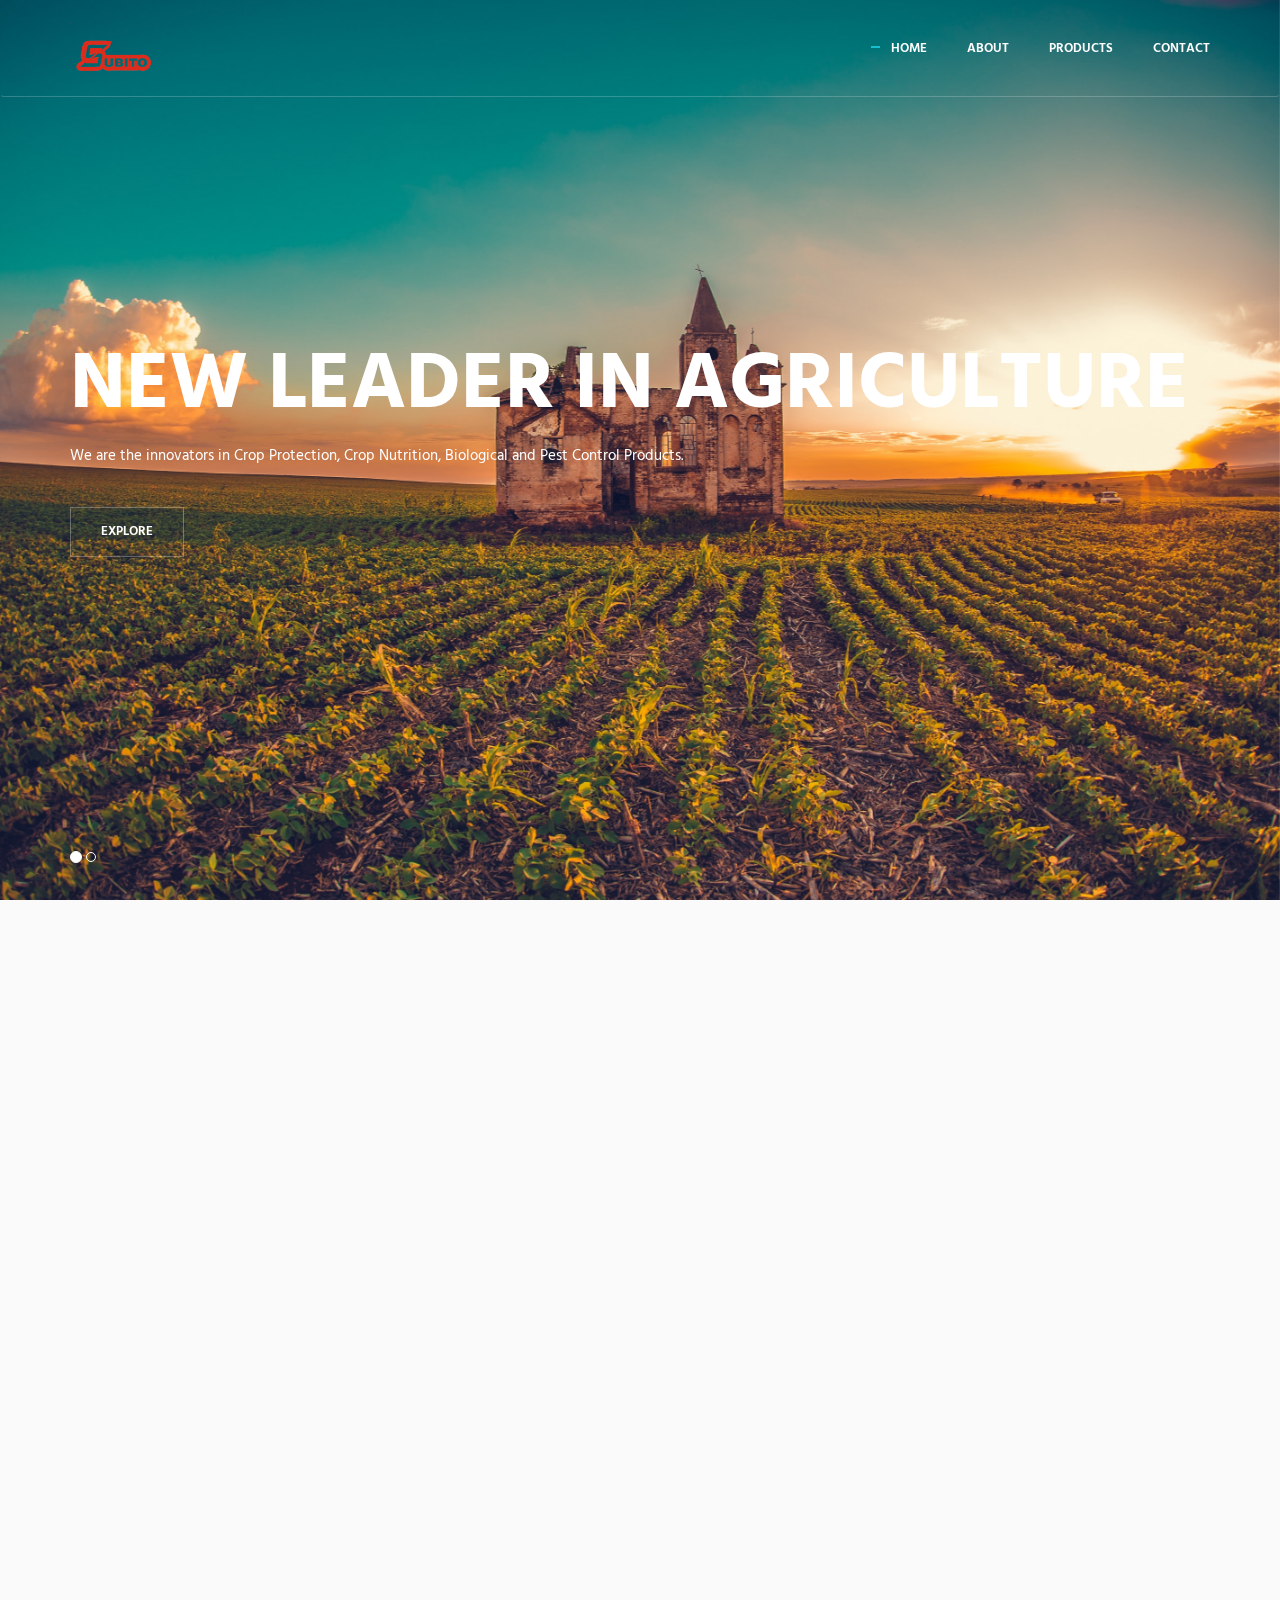
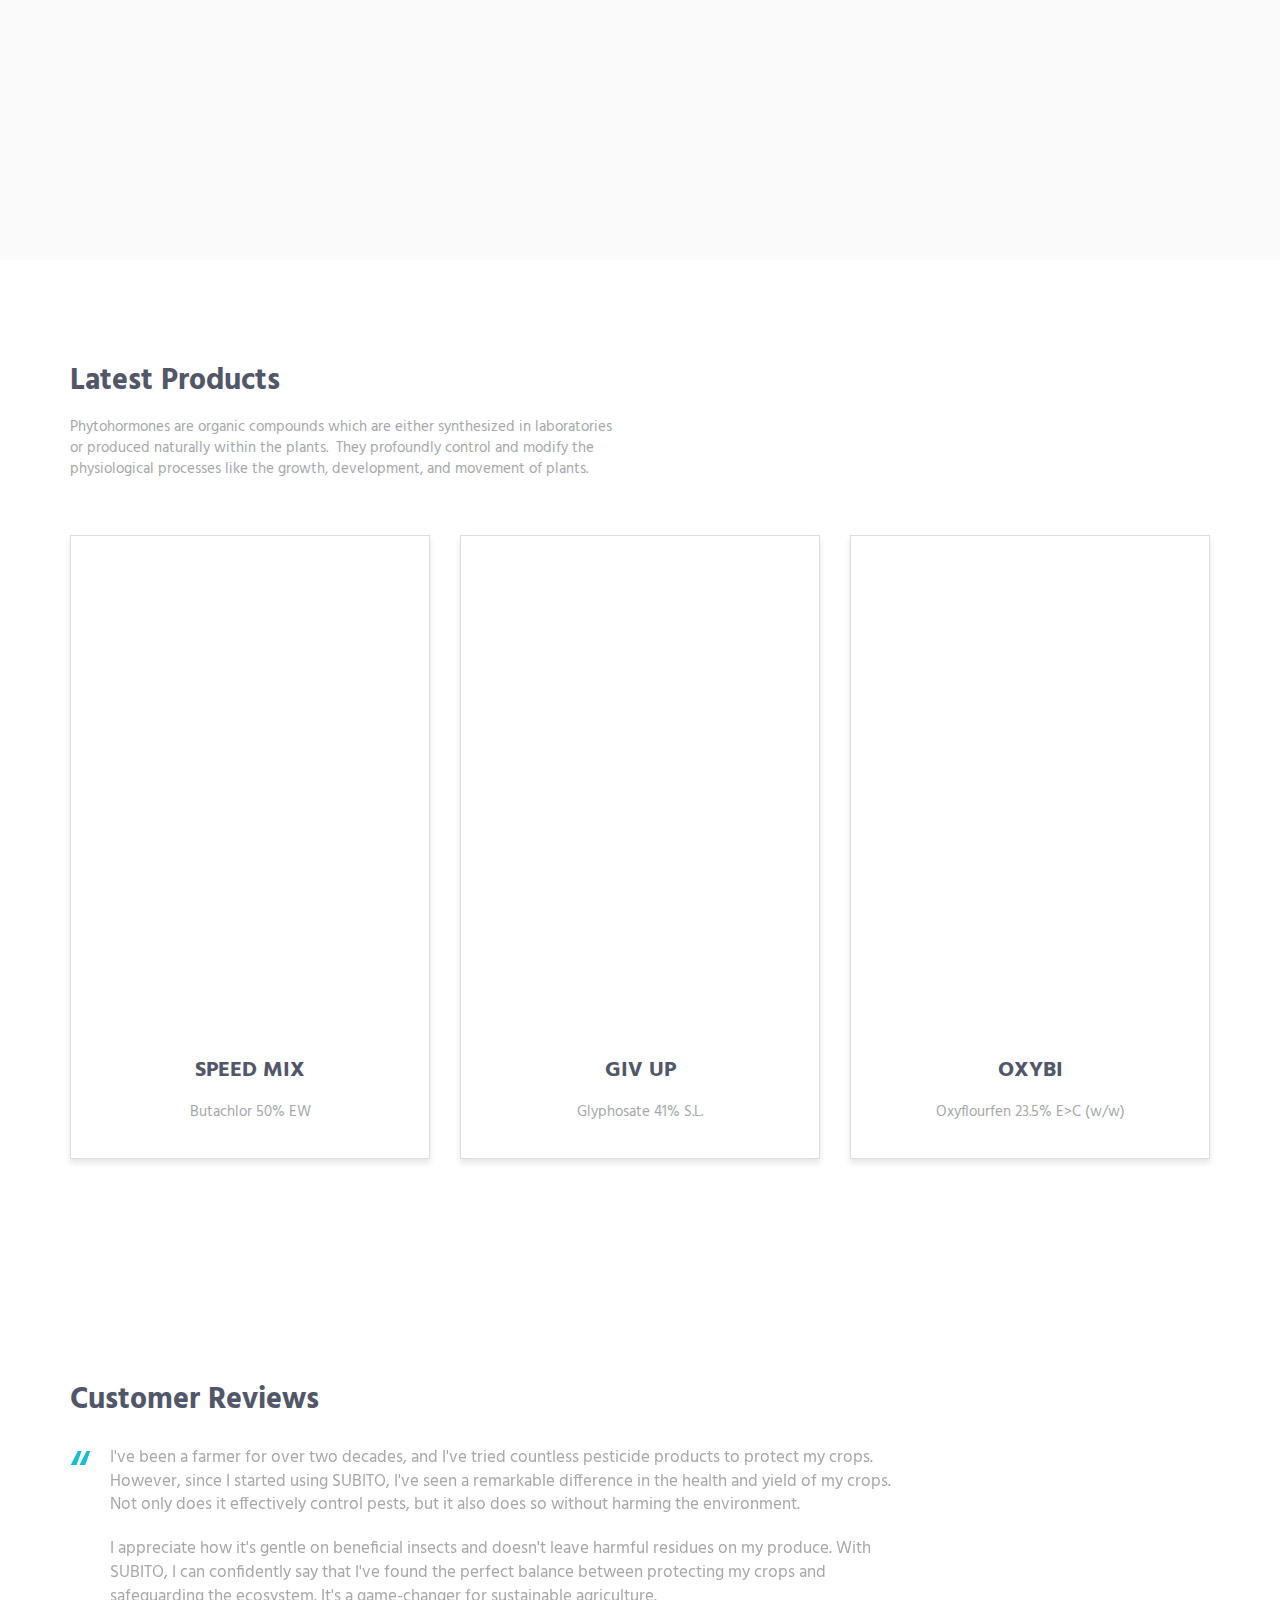
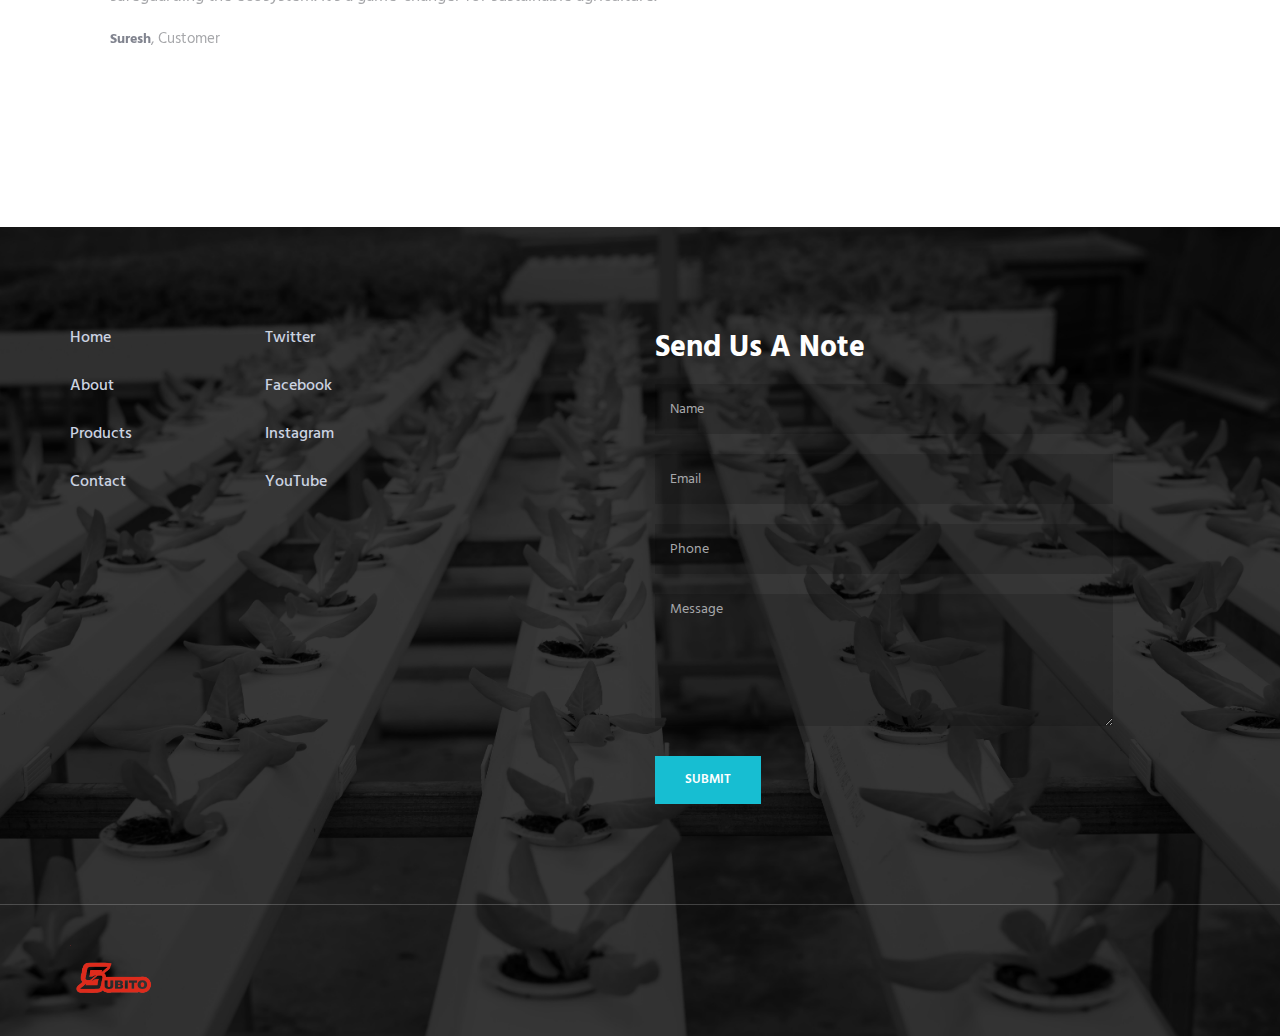
==== commit 99d924e0: "changed products ui in index" ====
--- a/index.html
+++ b/index.html
@@ -33,6 +33,8 @@
       rel="stylesheet"
       type="text/css"
     />
+
+    <link href="css/product.css" rel="stylesheet" type="text/css" />
 
     <!-- THEME STYLES -->
     <link href="css/layout.min.css" rel="stylesheet" type="text/css" />
@@ -81,8 +83,11 @@
           </div>
 
           <!-- Collect the nav links, forms, and other content for toggling -->
-          <div class="collapse navbar-collapse nav-collapse" style="color: #ffff;">
-            <div class="menu-container" style="color: #ffff;">
+          <div
+            class="collapse navbar-collapse nav-collapse"
+            style="color: #ffff"
+          >
+            <div class="menu-container" style="color: #ffff">
               <ul class="navbar-nav navbar-nav-right">
                 <li class="nav-item">
                   <a
@@ -148,7 +153,7 @@
             <div class="carousel-centered">
               <div class="margin-b-40">
                 <h1 class="carousel-title">New leader in agriculture</h1>
-                <p style="color: #ffff;">
+                <p style="color: #ffff">
                   We are the innovators in Crop Protection, Crop Nutrition,
                   Biological and Pest Control Products.
                 </p>
@@ -171,7 +176,7 @@
             <div class="carousel-centered">
               <div class="margin-b-40">
                 <h2 class="carousel-title">Maximize Efficiency</h2>
-                <p style="color: #ffff;">
+                <p style="color: #ffff">
                   We focus on over all development of the communities around our
                   plant locations mostly in the rural areas.
                 </p>
@@ -339,71 +344,33 @@
       <!--// end row -->
 
       <div class="row">
-        <!-- Latest Products -->
-        <div class="col-sm-4 sm-margin-b-50">
-          <div class="margin-b-20">
+        <div class="col-md-4">
+          <div class="product-card">
             <div class="wow zoomIn" data-wow-duration=".3" data-wow-delay=".1s">
-              <img
-                class="img-responsive"
-                src="img/png/01.png"
-                alt="Latest Products Image"
-                height="300"
-                width="300"
-              />
-            </div>
-          </div>
-          <h4>
-            <a href="#">ECOMECTRA</a>
-            <!-- <span class="text-uppercase margin-l-20">Management</span> -->
-          </h4>
-          <p>Abamectin 1.9% EC</p>
-          <a class="link" href="#">Read More</a>
-        </div>
-        <!-- End Latest Products -->
-
-        <!-- Latest Products -->
-        <div class="col-sm-4 sm-margin-b-50">
-          <div class="margin-b-20">
+              <img src="img/png/05.png" alt="Product 1" class="product-image" />
+            </div>
+            <h3>SPEED MIX</h3>
+            <p>Butachlor 50% EW</p>
+          </div>
+        </div>
+        <div class="col-md-4">
+          <div class="product-card">
             <div class="wow zoomIn" data-wow-duration=".3" data-wow-delay=".1s">
-              <img
-                class="img-responsive"
-                src="img/png/02.png"
-                alt="Latest Products Image"
-                height="210"
-                width="210"
-              />
-            </div>
-          </div>
-          <h4>
-            <a href="#"> NAPTODIA</a>
-            <!-- <span class="text-uppercase margin-l-20">Developmeny</span> -->
-          </h4>
-          <p>Azoxystobin 11% + Tebuconazole 18.3% w/w SC</p>
-          <a class="link" href="#">Read More</a>
-        </div>
-        <!-- End Latest Products -->
-
-        <!-- Latest Products -->
-        <div class="col-sm-4 sm-margin-b-50">
-          <div class="margin-b-20">
+              <img src="img/png/26.png" alt="Product 2" class="product-image" />
+            </div>
+            <h3>GIV UP</h3>
+            <p>Glyphosate 41% S.L.</p>
+          </div>
+        </div>
+        <div class="col-md-4">
+          <div class="product-card">
             <div class="wow zoomIn" data-wow-duration=".3" data-wow-delay=".1s">
-              <img
-                class="img-responsive"
-                src="img/png/03.png"
-                alt="Latest Products Image"
-                height="200"
-                width="200"
-              />
-            </div>
-          </div>
-          <h4>
-            <a href="#">MINISTAR</a>
-            <!-- <span class="text-uppercase margin-l-20">Design</span> -->
-          </h4>
-          <p>Azoxystobin 23% SC for indigenous manufacture</p>
-          <a class="link" href="#">Read More</a>
-        </div>
-        <!-- End Latest Products -->
+              <img src="img/png/38.png" alt="Product 3" class="product-image" />
+            </div>
+            <h3>OXYBI</h3>
+            <p>Oxyflourfen 23.5% E>C (w/w)</p>
+          </div>
+        </div>
       </div>
       <!--// end row -->
     </div>
@@ -455,37 +422,47 @@
               <div class="swiper-slide">
                 <blockquote class="blockquote">
                   <div class="margin-b-20">
-                    Lorem ipsum dolor sit amet consectetur adipiscing elit sed
-                    tempor incididunt ut laboret dolore magna aliqua. Ut enim
-                    minim veniam exercitation laboris ut siad consequat siad
-                    minim enum esqudiat dolore.
+                    I've been a farmer for over two decades, and I've tried
+                    countless pesticide products to protect my crops. However,
+                    since I started using SUBITO, I've seen a remarkable
+                    difference in the health and yield of my crops. Not only
+                    does it effectively control pests, but it also does so
+                    without harming the environment.
                   </div>
                   <div class="margin-b-20">
-                    Lorem ipsum dolor sit amet consectetur adipiscing elit sed
-                    tempor incididunt ut laboret tempor incididunt dolore magna
-                    consequat siad minim aliqua.
+                    I appreciate how it's gentle on beneficial insects and
+                    doesn't leave harmful residues on my produce. With SUBITO, I
+                    can confidently say that I've found the perfect balance
+                    between protecting my crops and safeguarding the ecosystem.
+                    It's a game-changer for sustainable agriculture.
                   </div>
                   <p>
-                    <span class="fweight-700 color-link">Joh Milner</span>,
-                    Metronic Customer
+                    <span class="fweight-700 color-link">Suresh</span>, Customer
                   </p>
                 </blockquote>
               </div>
               <div class="swiper-slide">
                 <blockquote class="blockquote">
                   <div class="margin-b-20">
-                    Duis aute irure dolor in reprehenderit in voluptate velit
-                    esse cillum dolore eu fugiat nulla pariatur. Excepteur sint
-                    occaecat cupidatat non proident, sunt in culpa qui officia
-                    deserunt mollit anim id est laborum.
+                    As a professional agronomist, I've had the opportunity to
+                    evaluate numerous pesticide products in the market, and
+                    SUBITO stands out as a true innovation. Its unique
+                    formulation not only offers exceptional pest control but
+                    also minimizes the risk of resistance development.
                   </div>
                   <div class="margin-b-20">
-                    Ut enim ad minim veniam, quis nostrud exercitation ullamco
-                    laboris nisi ut aliquip ex ea commodo consequat.
+                    I've seen firsthand how it effectively targets a wide range
+                    of pests, including those that have become increasingly
+                    problematic in recent years. What's even more impressive is
+                    its long-lasting protection, reducing the need for frequent
+                    applications. Farmers who have adopted SUBITO have reported
+                    higher crop yields and healthier plants. I wholeheartedly
+                    recommend this product to anyone looking to optimize pest
+                    management in their agricultural practices.
                   </div>
                   <p>
-                    <span class="fweight-700 color-link">Alex Clarson</span>,
-                    Metronic Customer
+                    <span class="fweight-700 color-link">Chandru</span>,
+                    Customer
                   </p>
                 </blockquote>
               </div>
@@ -501,248 +478,6 @@
       <!--// end row -->
     </div>
     <!-- End Testimonials -->
-
-    <!-- Pricing -->
-    <!-- <div class="bg-color-sky-light">
-            <div class="content-lg container">
-                <div class="row row-space-1">
-                    <div class="col-sm-4 sm-margin-b-2"> -->
-    <!-- Pricing -->
-    <!-- <div class="pricing">
-                            <div class="margin-b-30">
-                                <i class="pricing-icon icon-chemistry"></i>
-                                <h3>Starter Kit <span> - $</span> 49</h3>
-                                <p>Lorem ipsum dolor amet consectetur ut consequat siad esqudiat dolor</p>
-                            </div>
-                            <ul class="list-unstyled pricing-list margin-b-50">
-                                <li class="pricing-list-item">Basic Features</li>
-                                <li class="pricing-list-item">Up to 5 products</li>
-                                <li class="pricing-list-item">50 Users Panels</li>
-                            </ul>
-                            <a href="pricing.html" class="btn-theme btn-theme-sm btn-default-bg text-uppercase">Choose</a>
-                        </div> -->
-    <!-- End Pricing -->
-    <!-- </div>
-                    <div class="col-sm-4 sm-margin-b-2"> -->
-    <!-- Pricing -->
-    <!-- <div class="pricing pricing-active">
-                            <div class="margin-b-30">
-                                <i class="pricing-icon icon-badge"></i>
-                                <h3>Professional <span> - $</span> 149</h3>
-                                <p>Lorem ipsum dolor amet consectetur ut consequat siad esqudiat dolor</p>
-                            </div>
-                            <ul class="list-unstyled pricing-list margin-b-50">
-                                <li class="pricing-list-item">Basic Features</li>
-                                <li class="pricing-list-item">Up to 100 products</li>
-                                <li class="pricing-list-item">100 Users Panels</li>
-                            </ul>
-                            <a href="pricing.html" class="btn-theme btn-theme-sm btn-default-bg text-uppercase">Choose</a>
-                        </div> -->
-    <!-- End Pricing -->
-    <!-- </div>
-                    <div class="col-sm-4">
-                         Pricing -->
-    <!-- <div class="pricing">
-                            <div class="margin-b-30">
-                                <i class="pricing-icon icon-shield"></i>
-                                <h3>Advanced <span> - $</span> 249</h3>
-                                <p>Lorem ipsum dolor amet consectetur ut consequat siad esqudiat dolor</p>
-                            </div>
-                            <ul class="list-unstyled pricing-list margin-b-50">
-                                <li class="pricing-list-item">Extended Features</li>
-                                <li class="pricing-list-item">Unlimited products</li>
-                                <li class="pricing-list-item">Unlimited Users Panels</li>
-                            </ul>
-                            <a href="pricing.html" class="btn-theme btn-theme-sm btn-default-bg text-uppercase">Choose</a>
-                        </div>
-                        End Pricing -->
-    <!-- </div>
-                </div>
-             -// end row -->
-    <!-- </div>
-        </div>  -->
-    <!-- End Pricing -->
-
-    <!-- Promo Section -->
-    <!-- <div class="promo-section overflow-h">
-      <div class="container">
-        <div class="clearfix">
-          <div class="ver-center">
-            <div class="ver-center-aligned">
-              <div class="promo-section-col">
-                <h2>Our Clients</h2>
-                <p>
-                  Lorem ipsum dolor sit amet consectetur adipiscing elit sed
-                  tempor incididunt ut laboret dolore magna aliqua enim minim
-                  veniam exercitation ipsum dolor sit amet consectetur
-                  adipiscing elit sed tempor incididunt ut laboret dolore magna
-                  aliqua enim minim veniam exercitation
-                </p>
-                <p>
-                  Ipsum dolor sit amet consectetur adipiscing elit sed tempor
-                  incididut ut sead laboret dolore magna aliqua enim minim
-                  veniam exercitation ipsum dolor sit amet consectetur
-                  adipiscing
-                </p>
-              </div>
-            </div>
-          </div>
-        </div>
-      </div>
-      <div class="promo-section-img-right">
-        <img
-          class="img-responsive"
-          src="img/970x970/01.jpg"
-          alt="Content Image"
-        />
-      </div>
-    </div> -->
-    <!-- End Promo Section -->
-
-    <!-- Work -->
-    <!-- <div class="bg-color-sky-light overflow-h">
-      <div class="content-lg container">
-        <div class="row margin-b-40">
-          <div class="col-sm-6">
-            <h2>Showcase</h2>
-            <p>
-              Lorem ipsum dolor sit amet consectetur adipiscing elit sed tempor
-              incididunt ut laboret dolore magna aliqua enim minim veniam
-              exercitation
-            </p>
-          </div>
-        </div> -->
-        <!--// end row -->
-
-        <!-- Masonry Grid -->
-        <!-- <div class="masonry-grid">
-          <div class="masonry-grid-sizer col-xs-6 col-sm-6 col-md-1"></div>
-          <div class="masonry-grid-item col-xs-12 col-sm-6 col-md-8"> -->
-            <!-- Work -->
-            <!-- <div
-              class="work wow fadeInUp"
-              data-wow-duration=".3"
-              data-wow-delay=".1s"
-            >
-              <div class="work-overlay">
-                <img
-                  class="full-width img-responsive"
-                  src="img/800x400/01.jpg"
-                  alt="Portfolio Image"
-                />
-              </div>
-              <div class="work-content">
-                <h3 class="color-white margin-b-5">Art Of Coding</h3>
-                <p class="color-white margin-b-0">
-                  Lorem ipsum dolor sit amet consectetur adipiscing
-                </p>
-              </div>
-              <a class="content-wrapper-link" href="#"></a>
-            </div> -->
-            <!-- End Work -->
-          <!-- </div>
-          <div class="masonry-grid-item col-xs-6 col-sm-6 col-md-4"> -->
-            <!-- Work -->
-            <!-- <div
-              class="work wow fadeInUp"
-              data-wow-duration=".3"
-              data-wow-delay=".2s"
-            >
-              <div class="work-overlay">
-                <img
-                  class="full-width img-responsive"
-                  src="img/397x400/01.jpg"
-                  alt="Portfolio Image"
-                />
-              </div>
-              <div class="work-content">
-                <h3 class="color-white margin-b-5">Clean Design</h3>
-                <p class="color-white margin-b-0">
-                  Lorem ipsum dolor sit amet consectetur adipiscing
-                </p>
-              </div>
-              <a class="content-wrapper-link" href="#"></a>
-            </div> -->
-            <!-- End Work -->
-          <!-- </div>
-          <div class="masonry-grid-item col-xs-6 col-sm-6 col-md-4"> -->
-            <!-- Work -->
-            <!-- <div
-              class="work wow fadeInUp"
-              data-wow-duration=".3"
-              data-wow-delay=".3s"
-            >
-              <div class="work-overlay">
-                <img
-                  class="full-width img-responsive"
-                  src="img/397x300/01.jpg"
-                  alt="Portfolio Image"
-                />
-              </div>
-              <div class="work-content">
-                <h3 class="color-white margin-b-5">Clean Design</h3>
-                <p class="color-white margin-b-0">
-                  Lorem ipsum dolor sit amet consectetur adipiscing
-                </p>
-              </div>
-              <a class="content-wrapper-link" href="#"></a>
-            </div> -->
-            <!-- End Work -->
-          <!-- </div>
-          <div class="masonry-grid-item col-xs-6 col-sm-6 col-md-4">
-            Work
-            <div
-              class="work wow fadeInUp"
-              data-wow-duration=".3"
-              data-wow-delay=".4s"
-            > -->
-              <!-- <div class="work-overlay">
-                <img
-                  class="full-width img-responsive"
-                  src="img/397x300/02.jpg"
-                  alt="Portfolio Image"
-                />
-              </div>
-              <div class="work-content">
-                <h3 class="color-white margin-b-5">Clean Design</h3>
-                <p class="color-white margin-b-0">
-                  Lorem ipsum dolor sit amet consectetur adipiscing
-                </p>
-              </div>
-              <a class="content-wrapper-link" href="#"></a>
-            </div> -->
-            <!-- End Work -->
-          <!-- </div>
-          <div class="masonry-grid-item col-xs-6 col-sm-6 col-md-4"> -->
-            <!-- Work -->
-            <!-- <div
-              class="work wow fadeInUp"
-              data-wow-duration=".3"
-              data-wow-delay=".5s"
-            >
-              <div class="work-overlay">
-                <img
-                  class="full-width img-responsive"
-                  src="img/397x300/03.jpg"
-                  alt="Portfolio Image"
-                />
-              </div>
-              <div class="work-content">
-                <h3 class="color-white margin-b-5">Clean Design</h3>
-                <p class="color-white margin-b-0">
-                  Lorem ipsum dolor sit amet consectetur adipiscing
-                </p>
-              </div>
-              <a class="content-wrapper-link" href="#"></a>
-            </div> -->
-            <!-- End Work -->
-          <!-- </div>
-        </div> -->
-        <!-- End Masonry Grid -->
-      <!-- </div>
-    </div> -->
-    <!-- End Work -->
-    <!--========== END PAGE LAYOUT ==========-->
 
     <!--========== FOOTER ==========-->
     <footer class="footer">
--- a/css/product.css
+++ b/css/product.css
@@ -0,0 +1,43 @@
+@charset "UTF-8";
+
+.productAlign{
+    display: flex;
+    flex-direction: column;
+    justify-content: center;
+    align-items: center;
+}
+
+.product-card {
+    height: 100%;
+    border: 1px solid #ddd;
+    padding: 20px;
+    margin-bottom: 20px;
+    display: flex;
+    flex-direction: column;
+    justify-content: center;
+    align-items: center;
+    text-align: center;
+    box-shadow: 0 4px 6px rgba(0, 0, 0, 0.1);
+    transition: box-shadow 0.3s ease;
+}
+
+.product-card:hover {
+    box-shadow: 0 6px 10px rgba(0, 0, 0, 0.2);
+}
+
+.product-image {
+    max-height: 500px;
+    object-fit: cover;
+}
+
+/* Media Query for Mobile Devices */
+@media (max-width: 768px) {
+    .product-card {
+         padding: 5px; /* Adjust padding for mobile */
+    }
+
+    .product-image {
+        max-height: 300px; /* Adjust image height for mobile */
+    }
+}
+
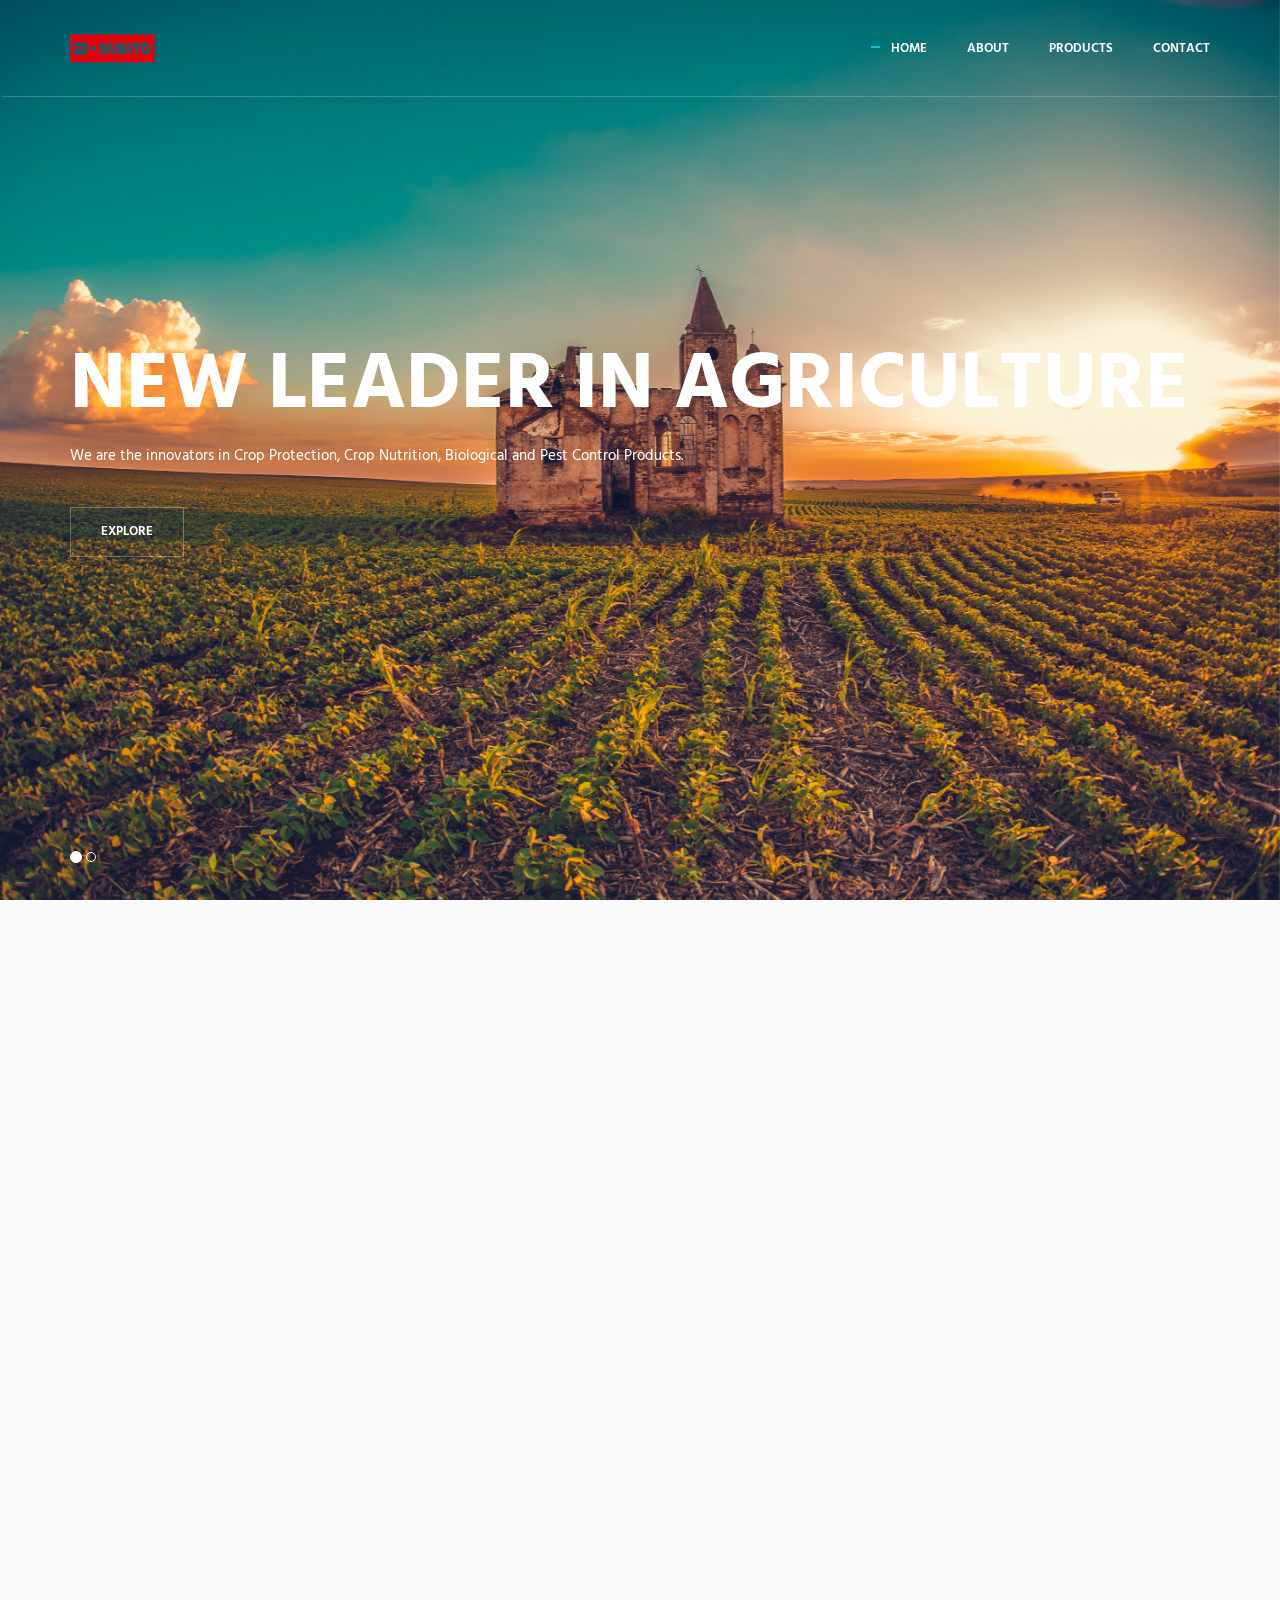
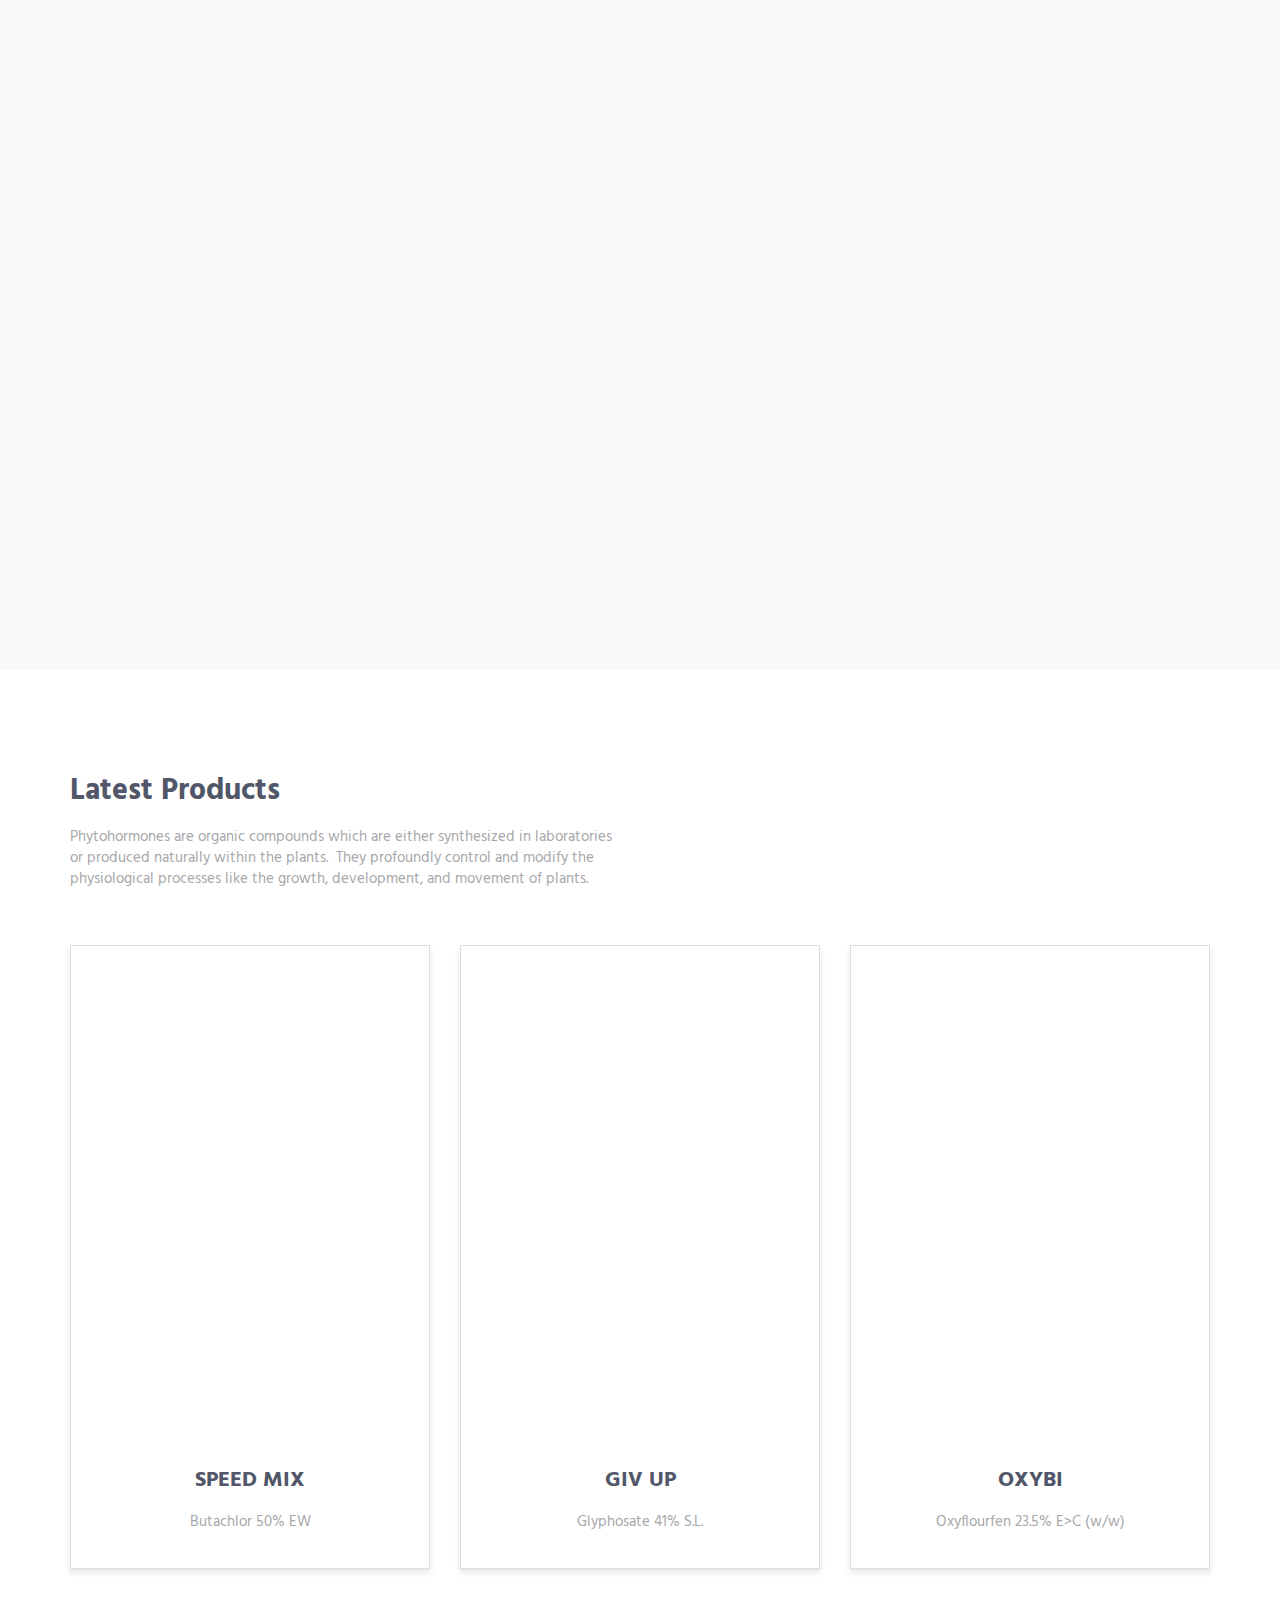
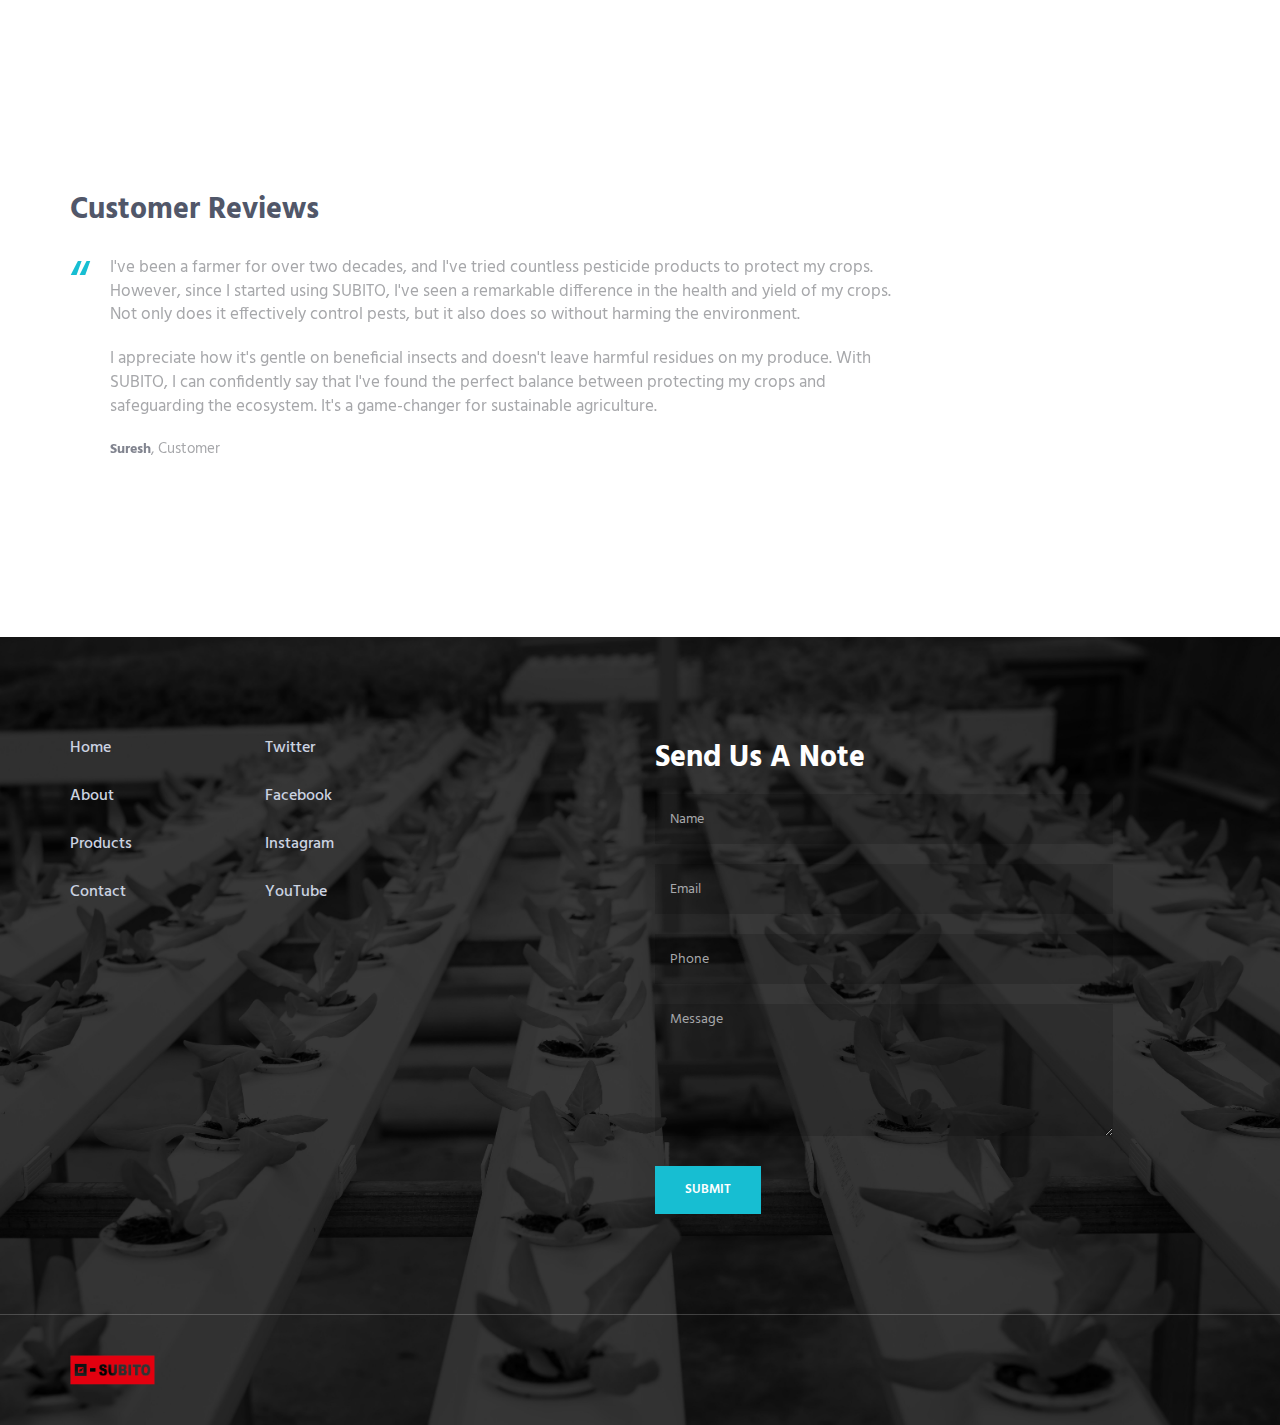
==== commit b51243d6: "updated most of the requirements" ====
--- a/index.html
+++ b/index.html
@@ -41,7 +41,7 @@
 
     <!-- Favicon -->
     <link rel="shortcut icon" href="favicon.ico" />
-    <link rel="icon" type="image/png" href="/img/logo.png" />
+    <link rel="icon" type="image/png" href="/img/logo_new.png" />
   </head>
   <!-- END HEAD -->
 
@@ -206,16 +206,23 @@
             >
               <div class="service" data-height="height">
                 <div class="service-element">
-                  <i class="service-icon icon-chemistry"></i>
-                </div>
-                <div class="service-info">
+                  <img
+                    src="img/types/cp1.jpg"
+                    alt="Crop Protection"
+                    width="300"
+                    height="200"
+                  />
+                </div>
+                <div class="service-info" style="height: 250px;">
                   <h3>CROP PROTECTION</h3>
                   <p class="margin-b-5">
                     Crop protection combines strategies, tools, and products
                     that protect against various pests.
                   </p>
                 </div>
-                <a href="#" class="content-wrapper-link"></a>
+                <div class="text-center" >
+                  <a href="cropprotection.html" class="btn btn-primary">View Products</a>
+                </div>
               </div>
             </div>
           </div>
@@ -227,9 +234,14 @@
             >
               <div class="service" data-height="height">
                 <div class="service-element">
-                  <i class="service-icon icon-screen-tablet"></i>
-                </div>
-                <div class="service-info">
+                  <img
+                    src="img/types/bio1.jpg"
+                    alt="Biological"
+                    width="300"
+                    height="200"
+                  />
+                </div>
+                <div class="service-info" style="height: 250px;">
                   <h3>BIOLOGICAL</h3>
                   <p class="margin-b-5">
                     Biological crop protection, also called biological pest
@@ -238,7 +250,9 @@
                     of the biological plant protection products.
                   </p>
                 </div>
-                <a href="#" class="content-wrapper-link"></a>
+                <div class="text-center" >
+                  <a href="biological.html" class="btn btn-primary">View Products</a>
+                </div>
               </div>
             </div>
           </div>
@@ -250,9 +264,14 @@
             >
               <div class="service" data-height="height">
                 <div class="service-element">
-                  <i class="service-icon icon-badge"></i>
-                </div>
-                <div class="service-info">
+                  <img
+                    src="img/types/cn1.jpg"
+                    alt="Crop Nutrition"
+                    width="300"
+                    height="200"
+                  />
+                </div>
+                <div class="service-info" style="height: 250px;">
                   <h3>CROP NUTRITION</h3>
                   <p class="margin-b-5">
                     Nitrogen, phosphorus, and potassium (macronutrient) are most
@@ -263,66 +282,48 @@
                     and NADPH.
                   </p>
                 </div>
-                <a href="#" class="content-wrapper-link"></a>
+                <div class="text-center">
+                  <a href="cropnutrition.html" class="btn btn-primary">View Products</a>
+                </div> 
               </div>
             </div>
           </div>
         </div>
         <!--// end row -->
-
-        <div class="row row-space-1">
-          <div class="col-sm-4 sm-margin-b-2">
-            <div
-              class="wow fadeInLeft"
-              data-wow-duration=".3"
-              data-wow-delay=".4s"
-            >
-              <div class="service" data-height="height">
-                <div class="service-element">
-                  <i class="service-icon icon-notebook"></i>
-                </div>
-                <div class="service-info">
-                  <h3>PLANT GROWTH REGULATORS</h3>
-                  <p class="margin-b-5">
-                    Plant growth regulators are the chemical substances which
-                    govern all the factors of development and growth within
-                    plants. Some other names used to refer to it are
-                    phytohormones and plant growth hormones.
-                  </p>
-                </div>
-                <a href="#" class="content-wrapper-link"></a>
-              </div>
-            </div>
-          </div>
-          <!-- <div class="col-sm-4 sm-margin-b-2">
-                        <div class="wow fadeInLeft" data-wow-duration=".3" data-wow-delay=".5s">
-                            <div class="service" data-height="height">
-                                <div class="service-element">
-                                    <i class="service-icon icon-speedometer"></i>
-                                </div>
-                                <div class="service-info">
-                                    <h3>Fast Delivery</h3>
-                                    <p class="margin-b-5">Lorem ipsum dolor amet consectetur ut consequat siad esqudiat dolor</p>
-                                </div>
-                                <a href="#" class="content-wrapper-link"></a>    
-                            </div>
-                        </div>
-                    </div> -->
-          <!-- <div class="col-sm-4">
-                        <div class="wow fadeInLeft" data-wow-duration=".3" data-wow-delay=".6s">
-                            <div class="service" data-height="height">
-                                <div class="service-element">
-                                    <i class="service-icon icon-badge"></i>
-                                </div>
-                                <div class="service-info">
-                                    <h3>Free Plugins</h3>
-                                    <p class="margin-b-5">Lorem ipsum dolor amet consectetur ut consequat siad esqudiat dolor</p>
-                                </div>
-                                <a href="#" class="content-wrapper-link"></a>    
-                            </div>
-                        </div>
-                    </div> -->
-        </div>
+          <div class="row row-space-1">
+            <div class="col-sm-4 sm-margin-b-2">
+              <div
+                class="wow fadeInLeft"
+                data-wow-duration=".3"
+                data-wow-delay=".4s"
+              >
+                <div class="service" data-height="height">
+                  <div class="service-element">
+                    <img
+                      src="img/types/pgr1.jpg"
+                      alt="Plant Growth Regulators"
+                      width="300"
+                      height="200"
+                    />
+                  </div>
+                  <div class="service-info" style="height: 250px;">
+                    <h3>PLANT GROWTH REGULATORS</h3>
+                    <p class="margin-b-5">
+                      Plant growth regulators are the chemical substances which
+                      govern all the factors of development and growth within
+                      plants. Some other names used to refer to it are
+                      phytohormones and plant growth hormones.
+                    </p>
+                    
+                  </div>
+                  <div class="text-center">
+                    <a href="plantgrowthregulators.html" class="btn btn-primary">View Products</a>
+                  </div>
+                </div>
+              </div>
+            </div>
+          </div>
+
         <!--// end row -->
       </div>
     </div>
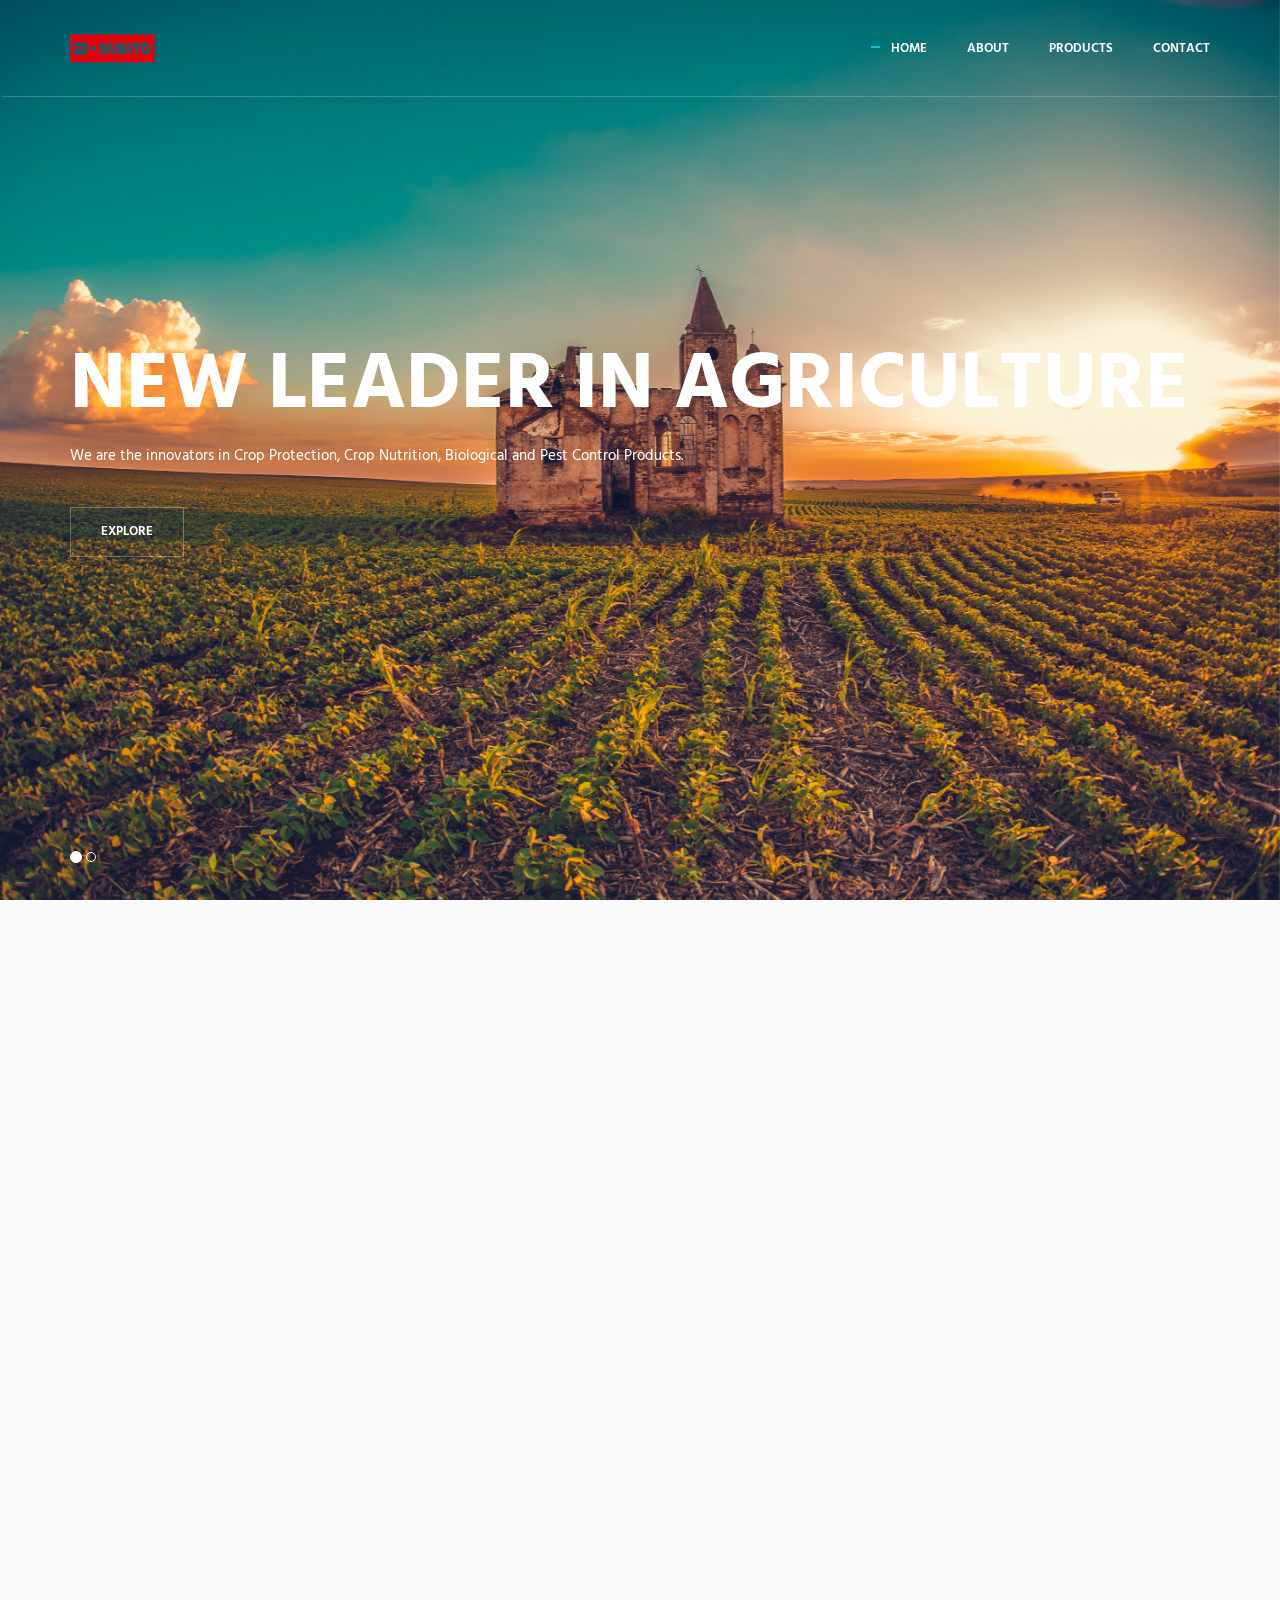
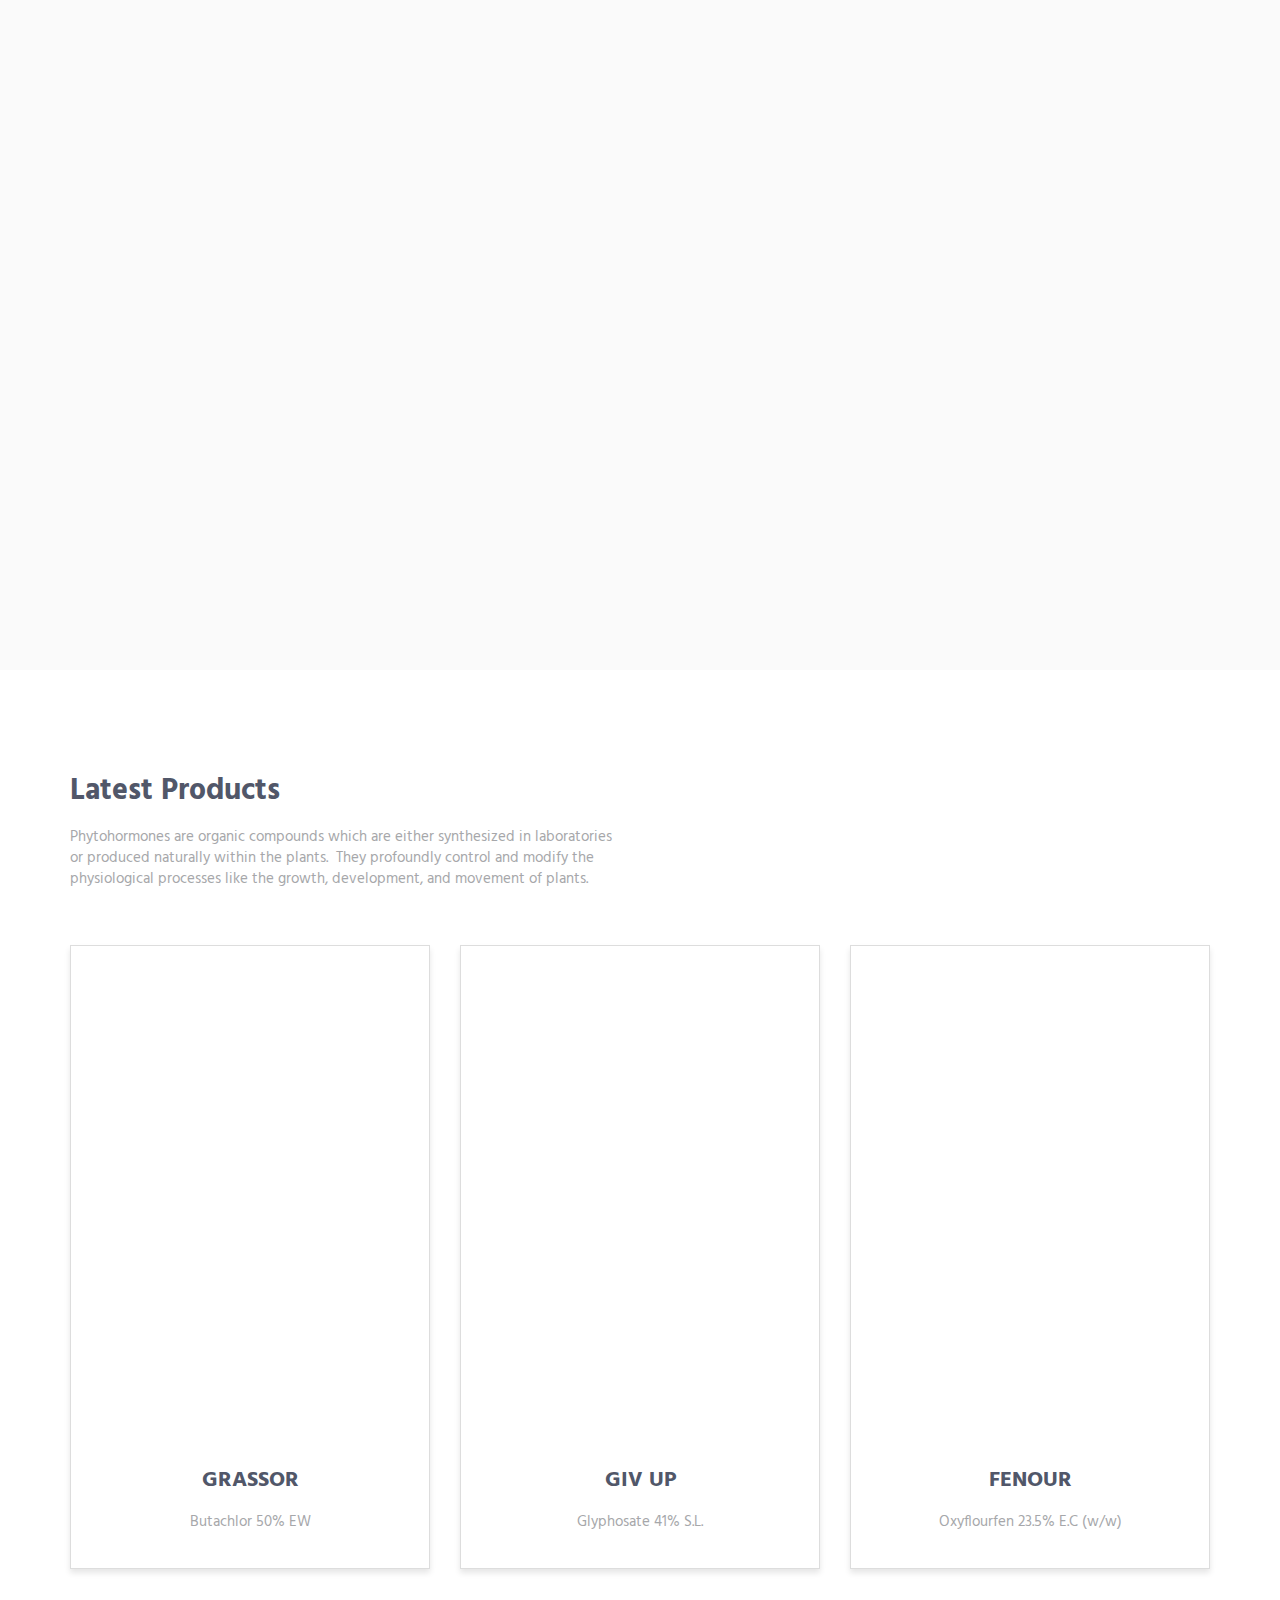
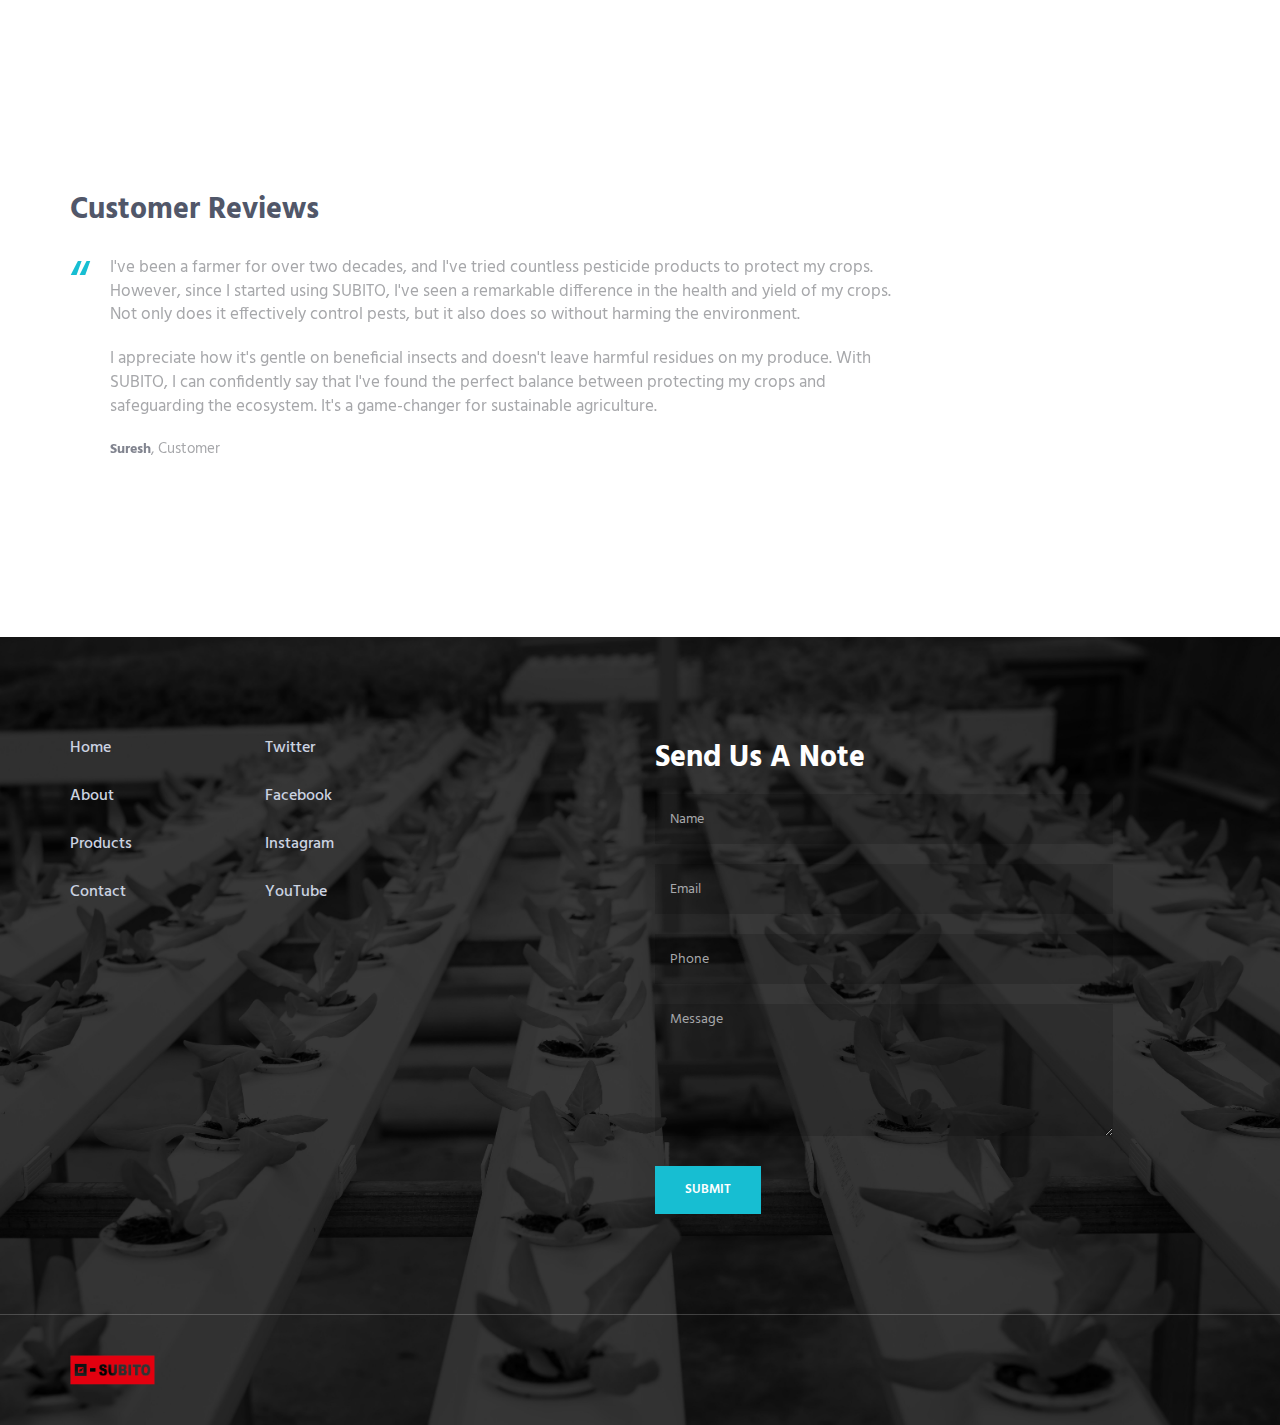
==== commit 3ed6fd26: "updated products in home screen" ====
--- a/index.html
+++ b/index.html
@@ -348,9 +348,9 @@
         <div class="col-md-4">
           <div class="product-card">
             <div class="wow zoomIn" data-wow-duration=".3" data-wow-delay=".1s">
-              <img src="img/png/05.png" alt="Product 1" class="product-image" />
-            </div>
-            <h3>SPEED MIX</h3>
+              <img src="img/jpg/grassor.jpg" alt="Product 1" class="product-image" />
+            </div>
+            <h3>GRASSOR</h3>
             <p>Butachlor 50% EW</p>
           </div>
         </div>
@@ -366,10 +366,10 @@
         <div class="col-md-4">
           <div class="product-card">
             <div class="wow zoomIn" data-wow-duration=".3" data-wow-delay=".1s">
-              <img src="img/png/38.png" alt="Product 3" class="product-image" />
-            </div>
-            <h3>OXYBI</h3>
-            <p>Oxyflourfen 23.5% E>C (w/w)</p>
+              <img src="img/png/fenour.jpg" alt="Product 3" class="product-image" />
+            </div>
+            <h3>FENOUR</h3>
+            <p>Oxyflourfen 23.5% E.C (w/w)</p>
           </div>
         </div>
       </div>
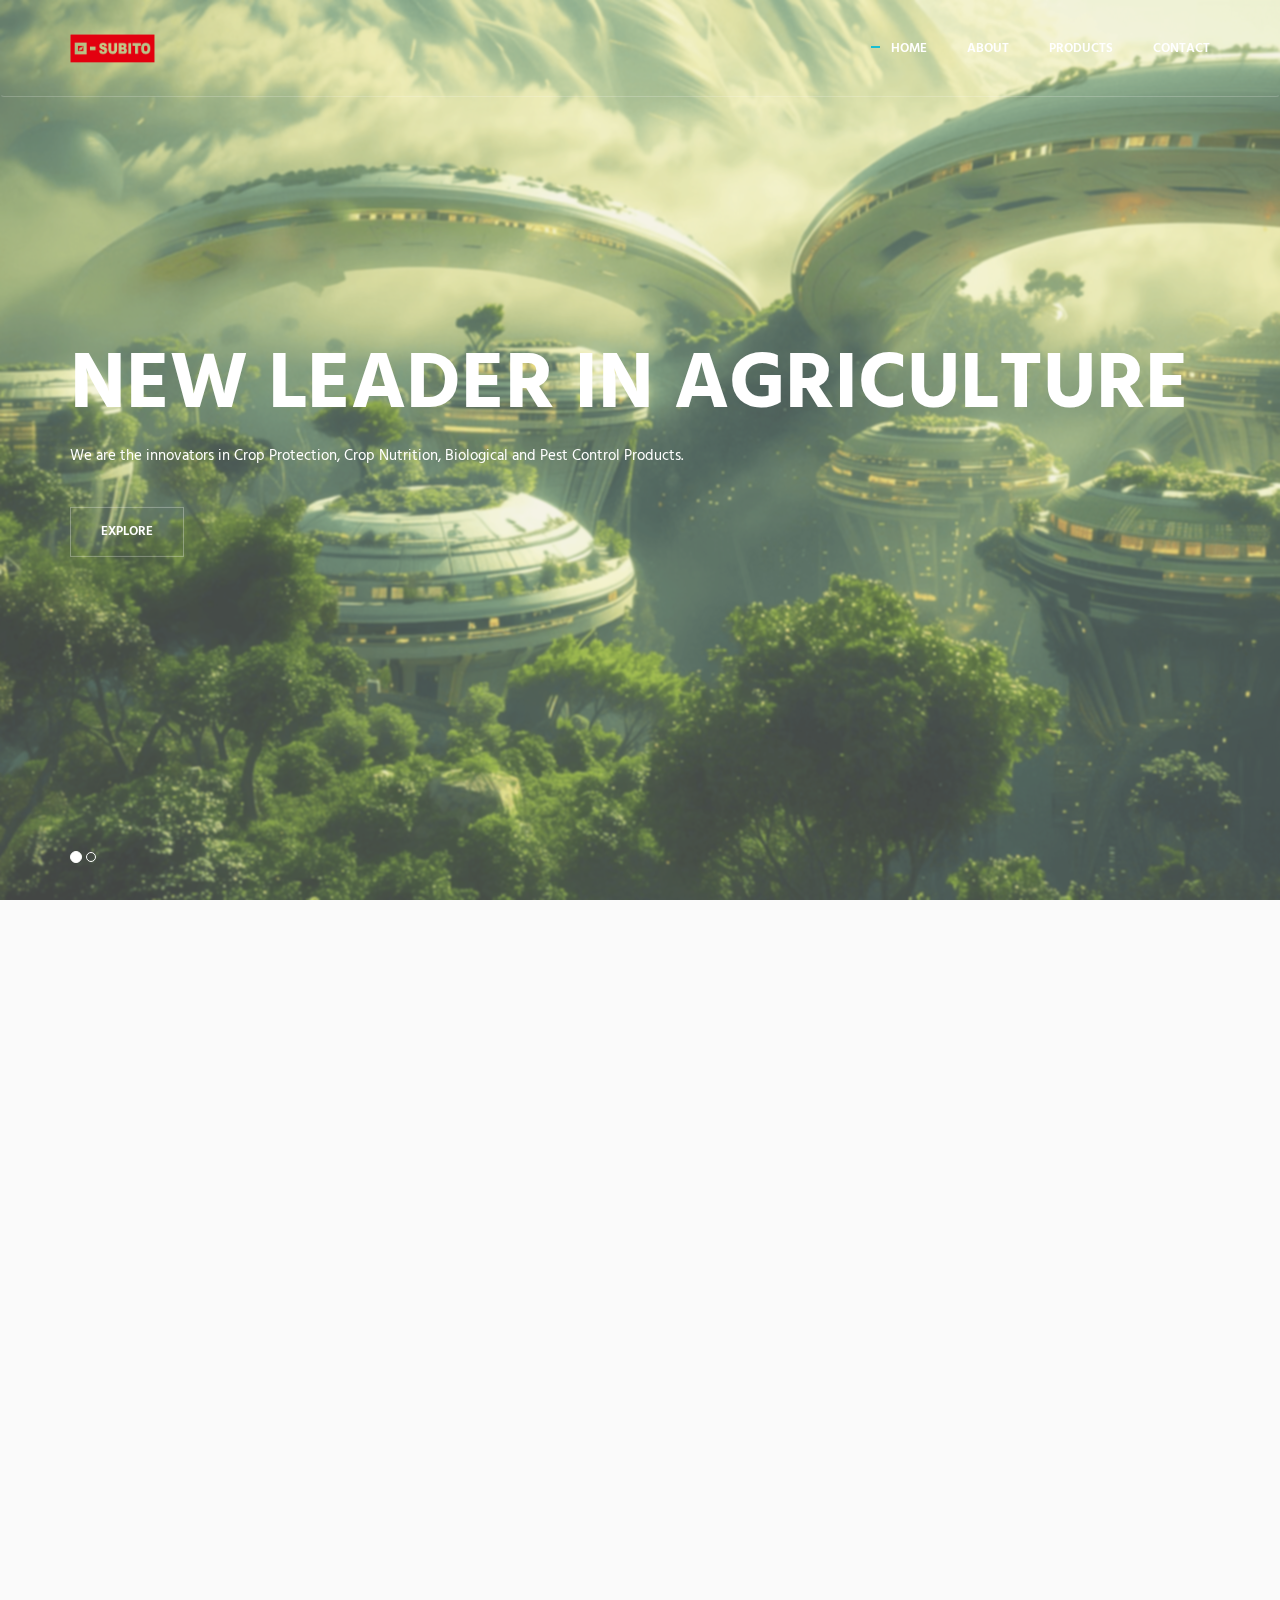
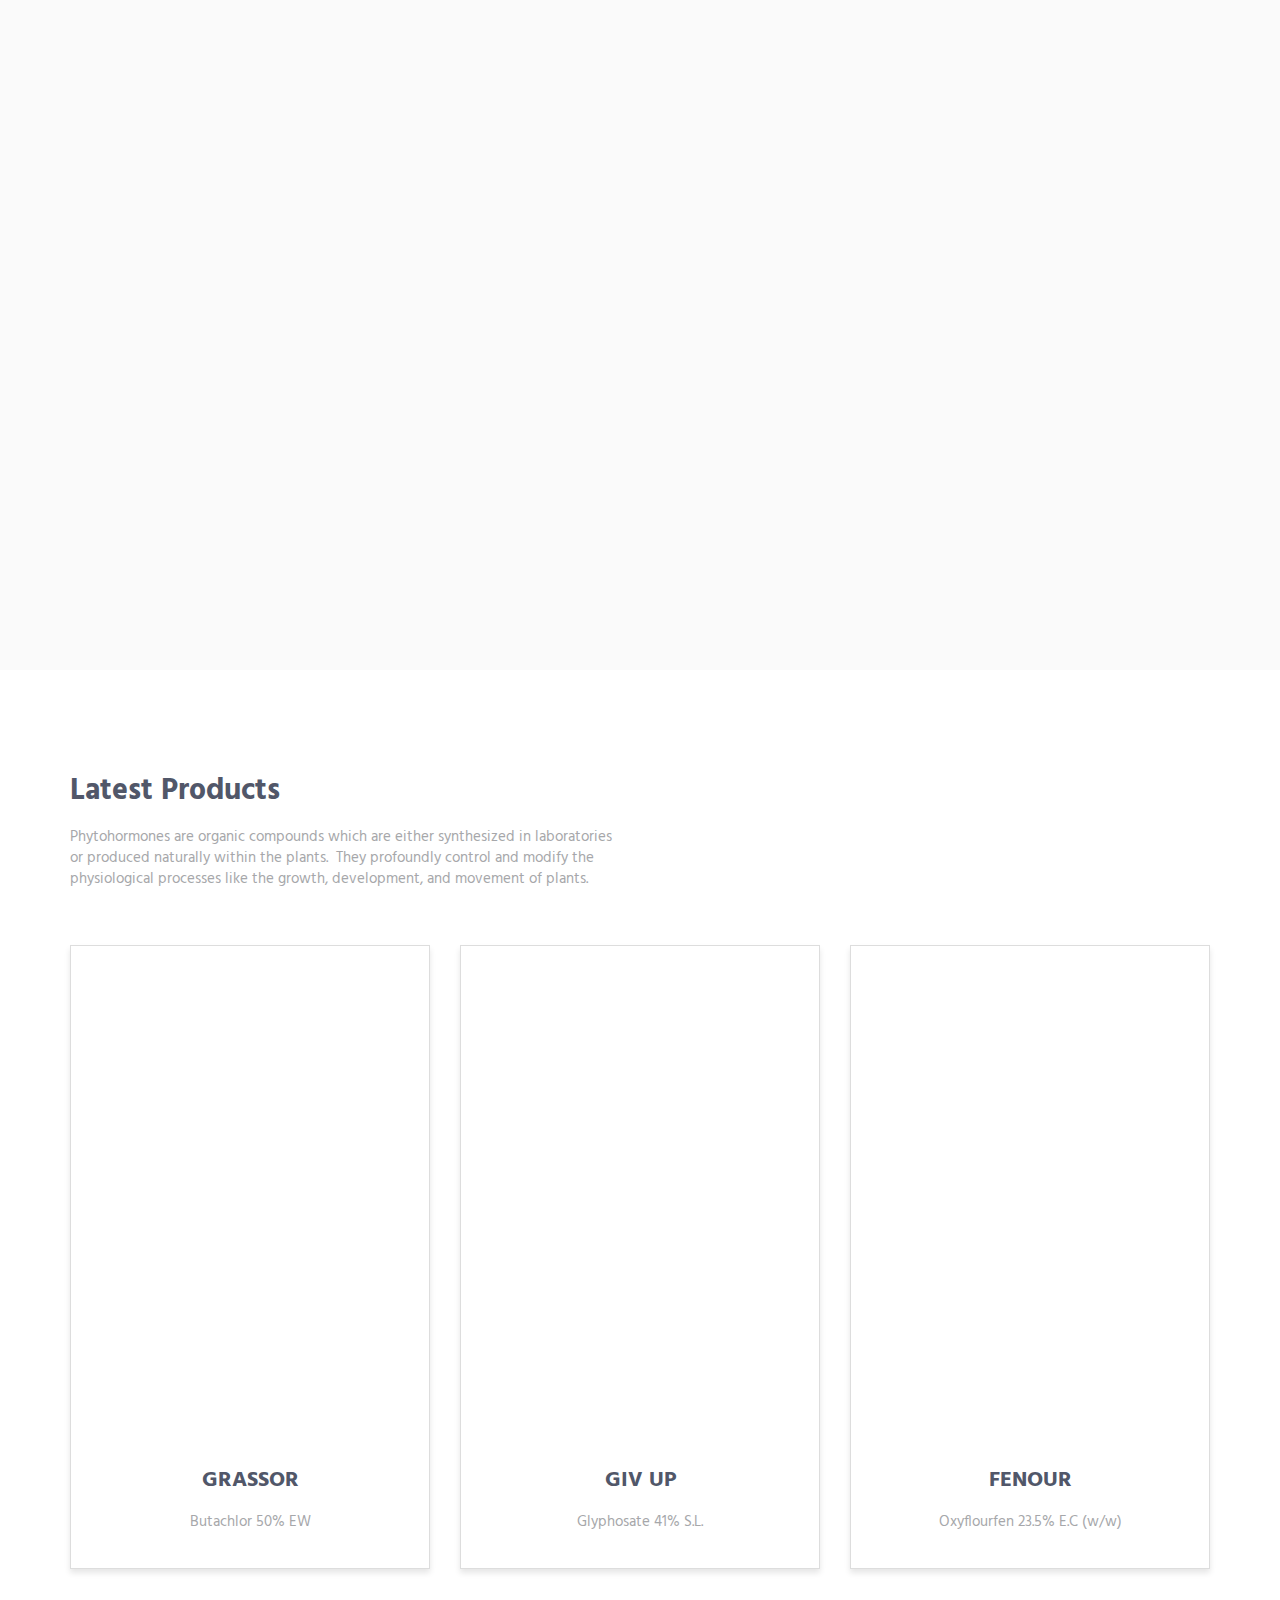
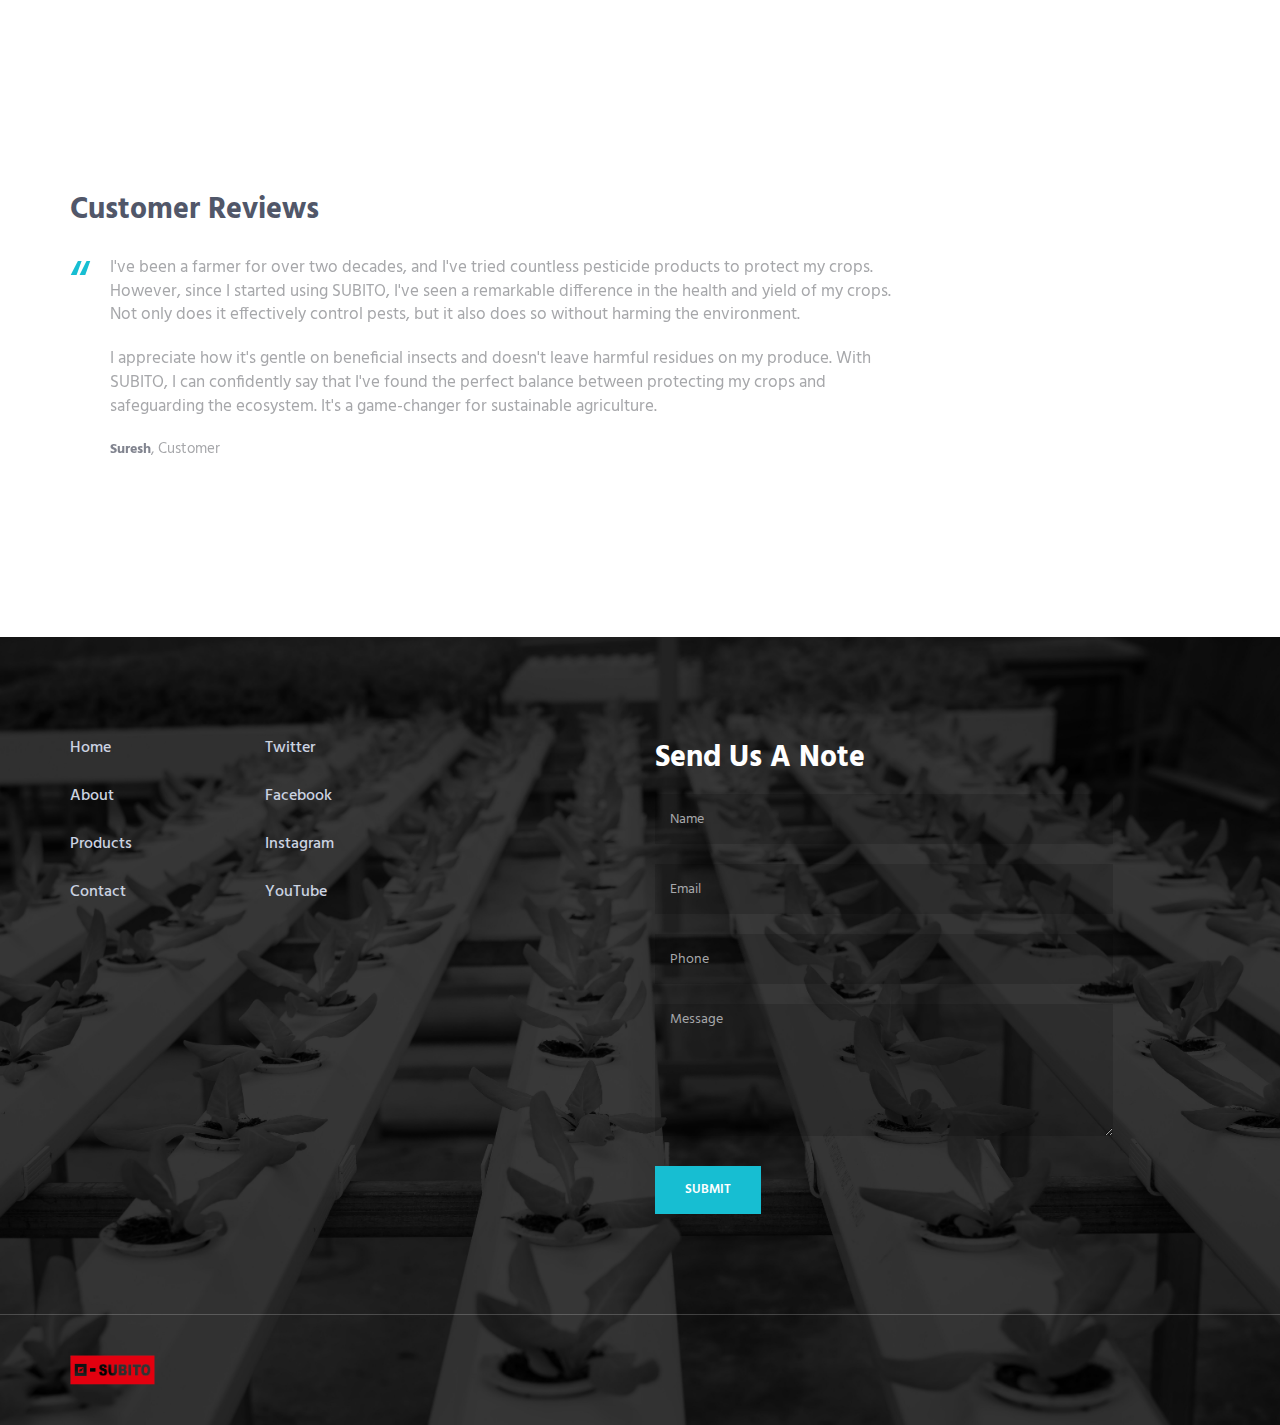
==== commit 556008f6: "added blurr to background image" ====
--- a/index.html
+++ b/index.html
@@ -38,6 +38,7 @@
 
     <!-- THEME STYLES -->
     <link href="css/layout.min.css" rel="stylesheet" type="text/css" />
+    <link rel="stylesheet" href="css/main.css" type="text/css">
 
     <!-- Favicon -->
     <link rel="shortcut icon" href="favicon.ico" />
@@ -142,13 +143,15 @@
       </div>
 
       <!-- Wrapper for slides -->
-      <div class="carousel-inner" role="listbox">
+      <div class="carousel-inner " role="listbox">
         <div class="item active">
+         
           <img
             class="img-responsive"
-            src="img/1920x1080/01.jpg"
+            src="img/1920x1080/001.png"
             alt="Slider Image"
           />
+          <div class="blur-overlay"></div>
           <div class="container">
             <div class="carousel-centered">
               <div class="margin-b-40">
@@ -165,13 +168,15 @@
               >
             </div>
           </div>
+    
         </div>
         <div class="item">
           <img
             class="img-responsive"
-            src="img/1920x1080/02.jpg"
+            src="img/1920x1080/002.png"
             alt="Slider Image"
           />
+          <div class="blur-overlay"></div>
           <div class="container">
             <div class="carousel-centered">
               <div class="margin-b-40">
@@ -213,15 +218,17 @@
                     height="200"
                   />
                 </div>
-                <div class="service-info" style="height: 250px;">
+                <div class="service-info" style="height: 250px">
                   <h3>CROP PROTECTION</h3>
                   <p class="margin-b-5">
                     Crop protection combines strategies, tools, and products
                     that protect against various pests.
                   </p>
                 </div>
-                <div class="text-center" >
-                  <a href="cropprotection.html" class="btn btn-primary">View Products</a>
+                <div class="text-center">
+                  <a href="cropprotection.html" class="btn btn-primary"
+                    >View Products</a
+                  >
                 </div>
               </div>
             </div>
@@ -241,7 +248,7 @@
                     height="200"
                   />
                 </div>
-                <div class="service-info" style="height: 250px;">
+                <div class="service-info" style="height: 250px">
                   <h3>BIOLOGICAL</h3>
                   <p class="margin-b-5">
                     Biological crop protection, also called biological pest
@@ -250,8 +257,10 @@
                     of the biological plant protection products.
                   </p>
                 </div>
-                <div class="text-center" >
-                  <a href="biological.html" class="btn btn-primary">View Products</a>
+                <div class="text-center">
+                  <a href="biological.html" class="btn btn-primary"
+                    >View Products</a
+                  >
                 </div>
               </div>
             </div>
@@ -271,7 +280,7 @@
                     height="200"
                   />
                 </div>
-                <div class="service-info" style="height: 250px;">
+                <div class="service-info" style="height: 250px">
                   <h3>CROP NUTRITION</h3>
                   <p class="margin-b-5">
                     Nitrogen, phosphorus, and potassium (macronutrient) are most
@@ -283,46 +292,49 @@
                   </p>
                 </div>
                 <div class="text-center">
-                  <a href="cropnutrition.html" class="btn btn-primary">View Products</a>
-                </div> 
+                  <a href="cropnutrition.html" class="btn btn-primary"
+                    >View Products</a
+                  >
+                </div>
               </div>
             </div>
           </div>
         </div>
         <!--// end row -->
-          <div class="row row-space-1">
-            <div class="col-sm-4 sm-margin-b-2">
-              <div
-                class="wow fadeInLeft"
-                data-wow-duration=".3"
-                data-wow-delay=".4s"
-              >
-                <div class="service" data-height="height">
-                  <div class="service-element">
-                    <img
-                      src="img/types/pgr1.jpg"
-                      alt="Plant Growth Regulators"
-                      width="300"
-                      height="200"
-                    />
-                  </div>
-                  <div class="service-info" style="height: 250px;">
-                    <h3>PLANT GROWTH REGULATORS</h3>
-                    <p class="margin-b-5">
-                      Plant growth regulators are the chemical substances which
-                      govern all the factors of development and growth within
-                      plants. Some other names used to refer to it are
-                      phytohormones and plant growth hormones.
-                    </p>
-                    
-                  </div>
-                  <div class="text-center">
-                    <a href="plantgrowthregulators.html" class="btn btn-primary">View Products</a>
-                  </div>
-                </div>
-              </div>
-            </div>
-          </div>
+        <div class="row row-space-1">
+          <div class="col-sm-4 sm-margin-b-2">
+            <div
+              class="wow fadeInLeft"
+              data-wow-duration=".3"
+              data-wow-delay=".4s"
+            >
+              <div class="service" data-height="height">
+                <div class="service-element">
+                  <img
+                    src="img/types/pgr1.jpg"
+                    alt="Plant Growth Regulators"
+                    width="300"
+                    height="200"
+                  />
+                </div>
+                <div class="service-info" style="height: 250px">
+                  <h3>PLANT GROWTH REGULATORS</h3>
+                  <p class="margin-b-5">
+                    Plant growth regulators are the chemical substances which
+                    govern all the factors of development and growth within
+                    plants. Some other names used to refer to it are
+                    phytohormones and plant growth hormones.
+                  </p>
+                </div>
+                <div class="text-center">
+                  <a href="plantgrowthregulators.html" class="btn btn-primary"
+                    >View Products</a
+                  >
+                </div>
+              </div>
+            </div>
+          </div>
+        </div>
 
         <!--// end row -->
       </div>
@@ -348,7 +360,13 @@
         <div class="col-md-4">
           <div class="product-card">
             <div class="wow zoomIn" data-wow-duration=".3" data-wow-delay=".1s">
-              <img src="img/jpg/grassor.jpg" alt="Product 1" class="product-image" />
+              <img
+                src="img/jpg/grassor.jpg"
+                alt="Product 1"
+                class="product-image"
+                height="500"
+                width="300"
+              />
             </div>
             <h3>GRASSOR</h3>
             <p>Butachlor 50% EW</p>
@@ -366,7 +384,13 @@
         <div class="col-md-4">
           <div class="product-card">
             <div class="wow zoomIn" data-wow-duration=".3" data-wow-delay=".1s">
-              <img src="img/png/fenour.jpg" alt="Product 3" class="product-image" />
+              <img
+                src="img/png/fenour.jpg"
+                alt="Product 3"
+                class="product-image"
+                height="500"
+                width="300"
+              />
             </div>
             <h3>FENOUR</h3>
             <p>Oxyflourfen 23.5% E.C (w/w)</p>
--- a/css/main.css
+++ b/css/main.css
@@ -0,0 +1,13 @@
+.blur {
+    filter: blur(5px);
+  }
+ 
+  .blur-overlay {
+    position: absolute;
+    top: 0;
+    left: 0;
+    width: 100%;
+    height: 100%;
+    backdrop-filter: blur(1px); /* Adjust the blur radius as needed */
+    background: rgba(222, 219, 219, 0.3); /* Optional: Add a semi-transparent background */
+  }